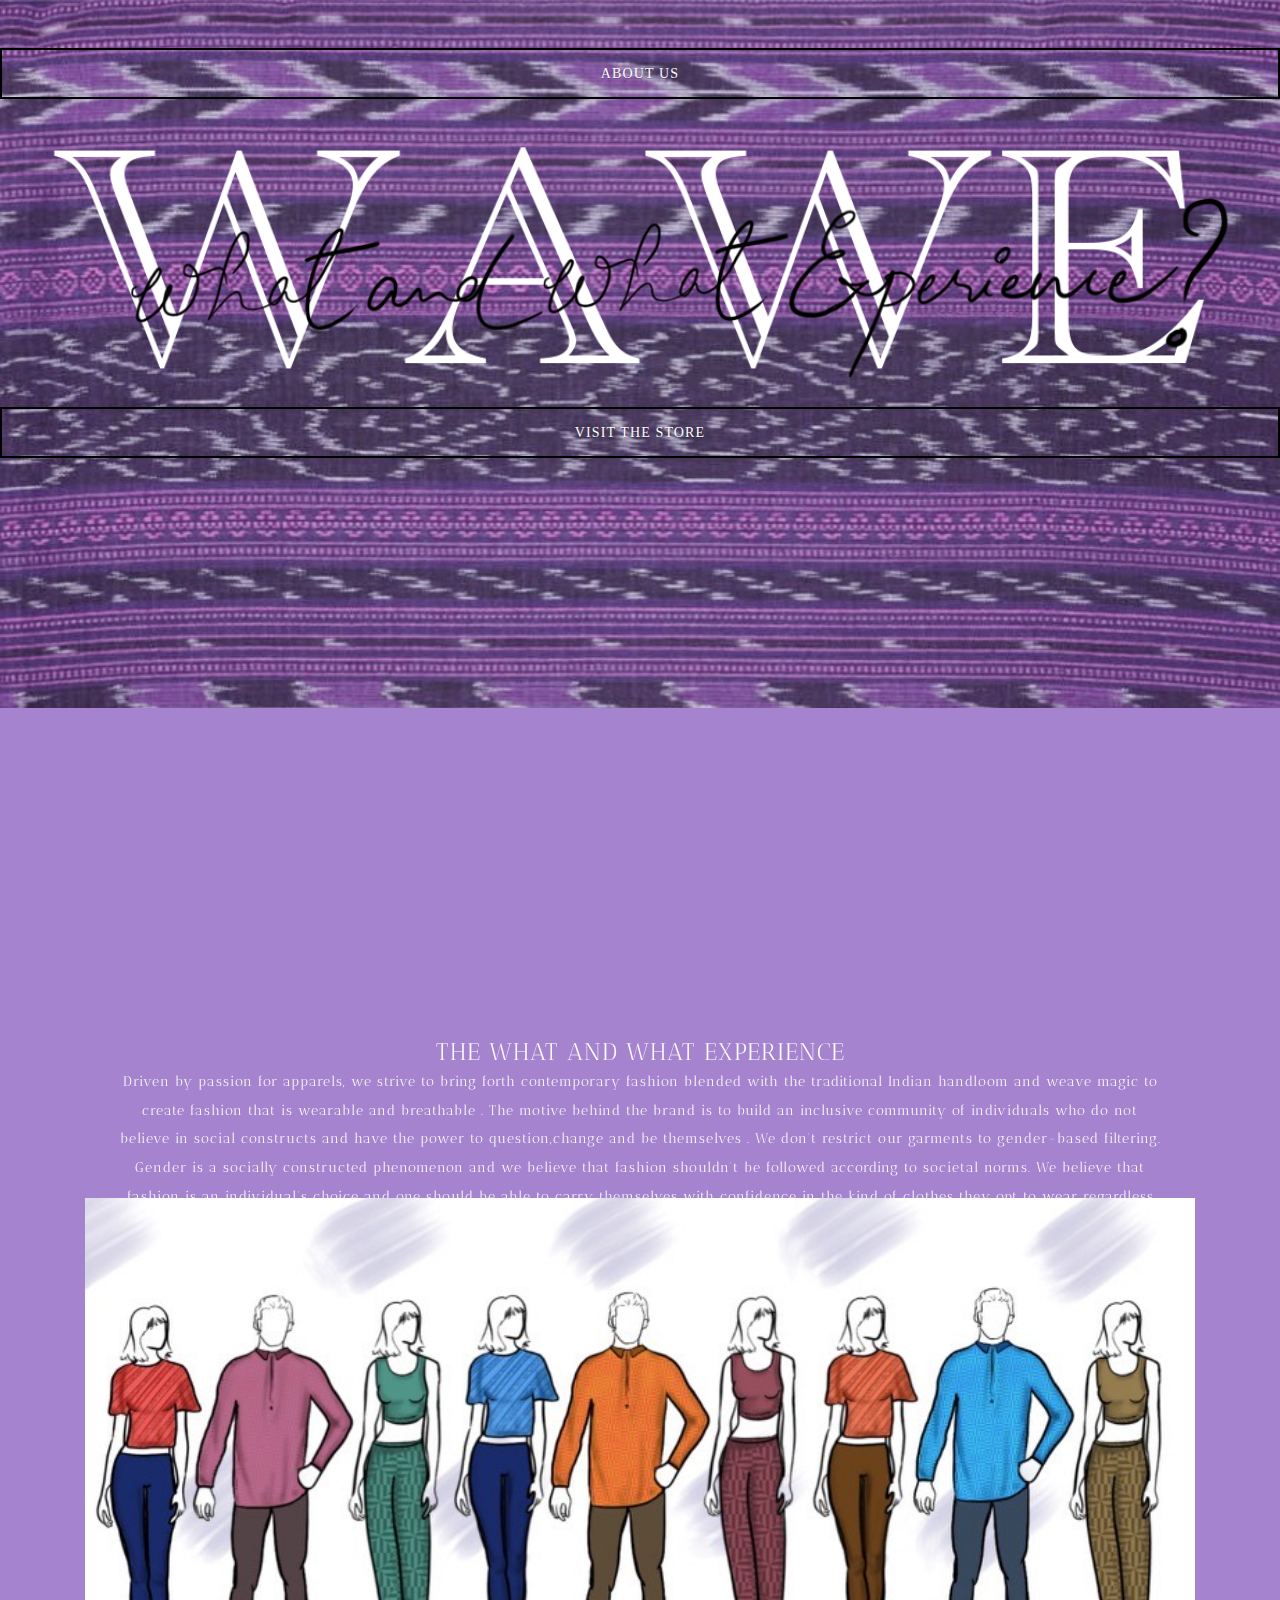
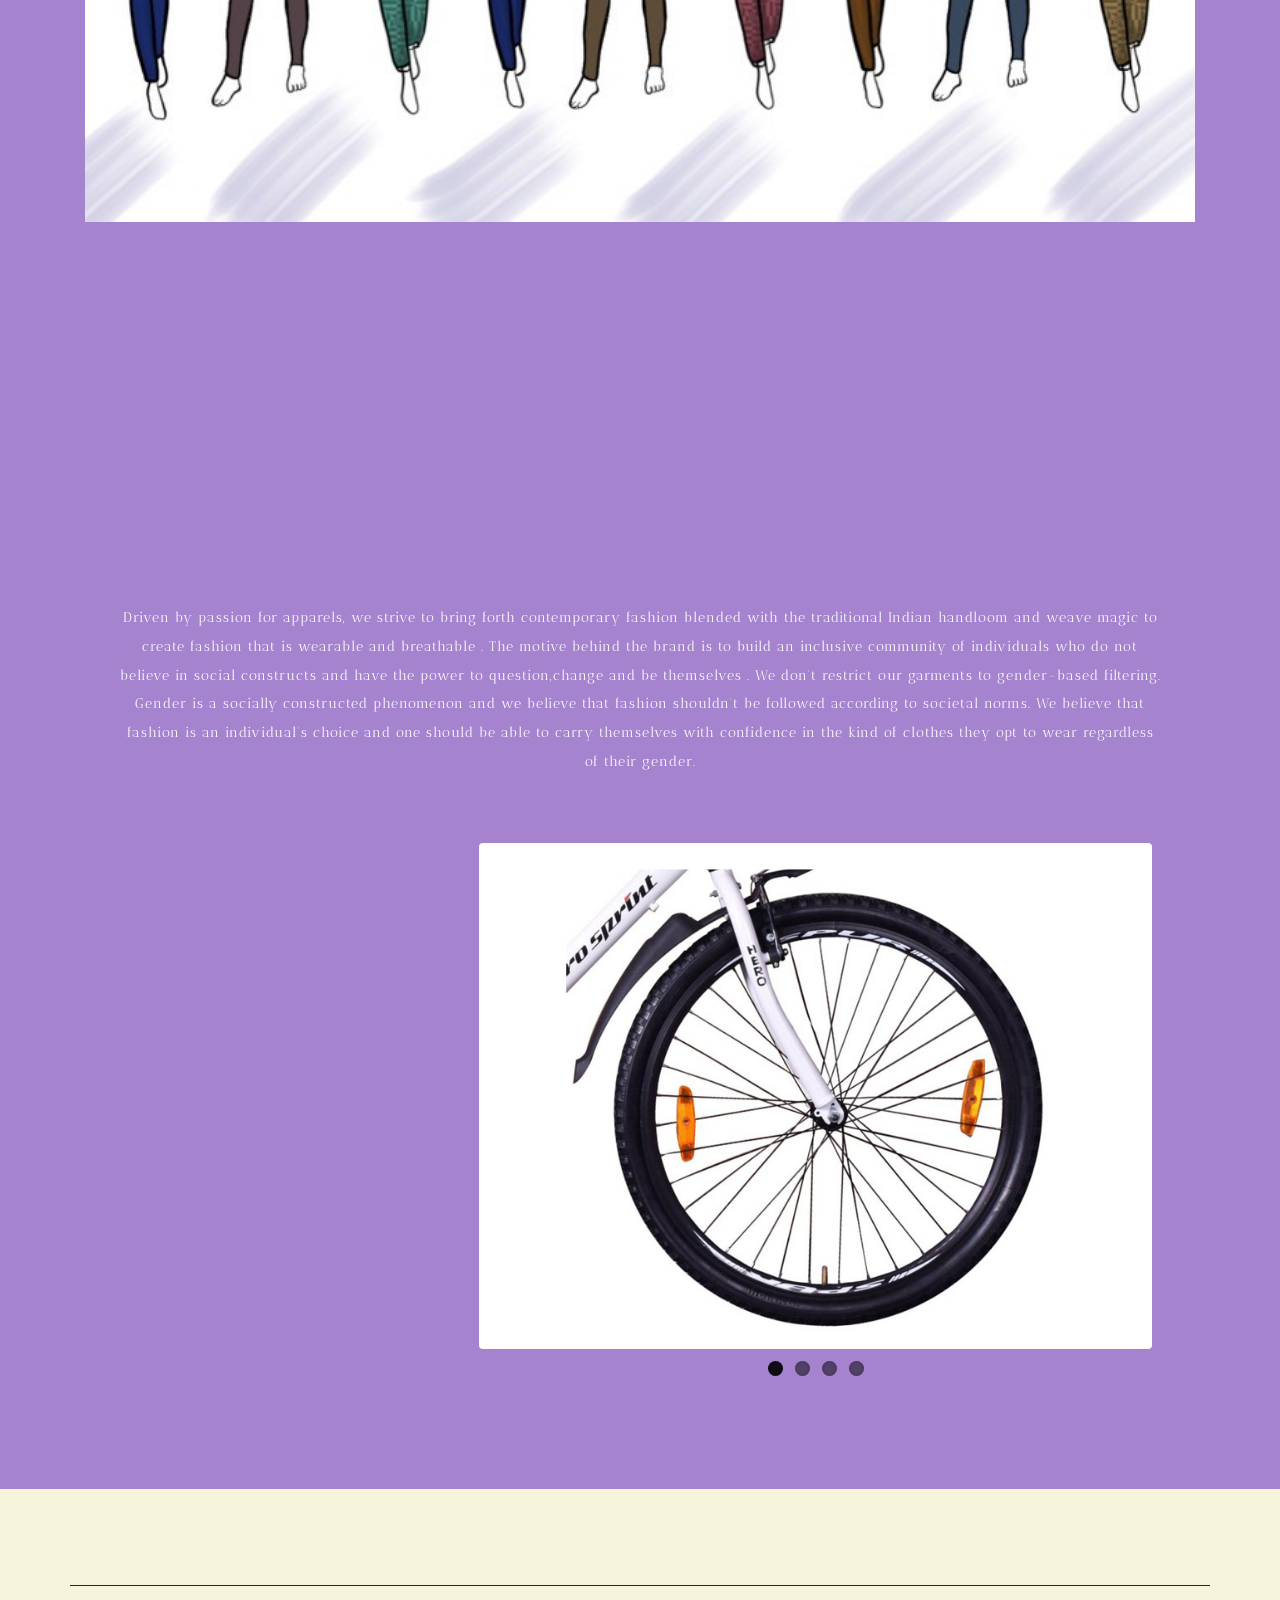
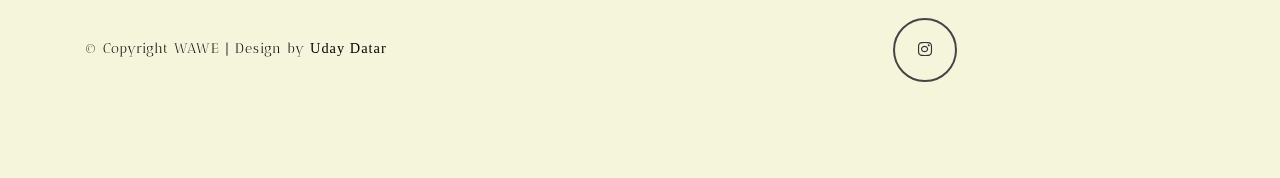
==== index.html @ c23bf057 "w" ====
<!DOCTYPE html>
<html lang="zxx">

<head>
	<title>WAWE</title>
	<meta name="viewport" content="width=device-width, initial-scale=1">
	<meta charset="utf-8">
	<link rel="shortcut icon" type="image/x-icon" href="assets/img/favicon.ico">
	<link rel="preconnect" href="https://fonts.googleapis.com">
	<link rel="preconnect" href="https://fonts.gstatic.com" crossorigin>
	<link href="https://fonts.googleapis.com/css2?family=Fenix&display=swap" rel="stylesheet">
	<link href="css/bootstrap.css" rel='stylesheet' type='text/css' />
	<link rel="stylesheet" href="css/owl.carousel.css" type="text/css" media="all">
	<link rel="stylesheet" href="css/owl.theme.css" type="text/css" media="all">
	<link rel="stylesheet" href="css/flexslider.css" type="text/css" media="screen" property="" />
	<link href="css/style.css" rel='stylesheet' type='text/css' />
	<link href="css/fontawesome-all.css" rel="stylesheet">
	<link href="//fonts.googleapis.com/css?family=Poppins:100,100i,200,200i,300,300i,400,400i,500,500i,600,600i,700,900" rel="stylesheet">	
	<link href="//fonts.googleapis.com/css?family=Varela+Round" rel="stylesheet">
	<link rel="preconnect" href="https://fonts.googleapis.com">
	<link rel="preconnect" href="https://fonts.gstatic.com" crossorigin>
	<link href="https://fonts.googleapis.com/css2?family=Averia+Serif+Libre:ital,wght@0,300;1,400&display=swap" rel="stylesheet">
	<link rel="stylesheet" href="https://cdnjs.cloudflare.com/ajax/libs/simple-line-icons/2.4.1/css/simple-line-icons.css" />
	<link href="https://fonts.googleapis.com/css2?family=Roboto+Mono:wght@200&display=swap" rel="stylesheet" />
	<link rel="preconnect" href="https://fonts.googleapis.com">
	<link rel="preconnect" href="https://fonts.gstatic.com" crossorigin>
	<link href="https://fonts.googleapis.com/css2?family=Antic+Didone&display=swap" rel="stylesheet">
	<link rel="preconnect" href="https://fonts.googleapis.com">
	<link rel="preconnect" href="https://fonts.gstatic.com" crossorigin>
	<link href="https://fonts.googleapis.com/css2?family=Amatic+SC&display=swap" rel="stylesheet">
</head>

<body>
	<!--/banner-->
	
	<div class="banner" id="home">
		<!-- header -->
		<header>
			<div class="read">
				<a href="#about" class="btn btn-sm animated-button victoria-two nav-link scroll" style="align-items: center; color: rgb(255, 255, 255);">About Us</a>
			</div>
		</header>
		<!-- //header -->
		<!-- banner-text -->
		<div id="wrapper">
			<!-- Slideshow 1 -->
			<div id="lol">
				<a href="#"> <img src="images/wawe2.png" style="display: inline-block; position: relative; width: 100%; height: auto; filter: invert(1);"></a>
				
				<div class="read">
					<a href="pricing.html" class="btn btn-sm animated-button victoria-two" style="align-items: center; color: rgb(255, 255, 255);">Visit The Store</a>
				</div>
			</div>
			<div class="rslides_container">
				<ul class="rslides" id="slider1">
					<li>
						<div class="banner-info text-left">							
							<h3></h3>
							<h4></h4>
						</div>
					</li>

				</ul>
			</div>
		</div>
	</div>
	
		
	</nav>
	</div>
	<!-- //banner -->
	<!--/banner-bottom-->
	<section class="bottom-banner" id="about">
		<div class="container-fluid">
			<!-- <div class="row">
				<div class="col-lg-6 about-info text-left">
					<div class="ab-info-text" data-aos="fade-left" style="justify-content: center;">
						<h4 class="sub-hd mb-4">WAWE- WHAT AND WHAT EXPERIENCE</h4>
						<p>What and What is an Indian origin store specialising in artisanal apparel for all, essentially promoting the idea of questioning everything. It came into being to give a boost to the traditional craft of India and present it across with a modern touch. With innovation and creativity at the core, we create unique fashion stories.</p>
					</div>
					<div class="mid-para text-center px-lg-5 px-md-4 px-2" data-aos="slide-up">
						<h4 style="text-align: center;">WAWE- WHAT AND WHAT EXPERIENCE</h4>
						<p style="color: rgb(255, 255, 255);">What and What is an Indian origin store specialising in artisanal apparel for all, essentially promoting the idea of questioning everything. It came into being to give a boost to the traditional craft of India and present it across with a modern touch. With innovation and creativity at the core, we create unique fashion stories.</p>
					</div>
					<img src="images/bucket hat.png" class="img-fluid" alt="">
				</div>
			</div> -->
			<section class="banner-bottom product">
				<div class="container">
					<h3 class="tittle text-center" data-aos="slide-up"></h3>
					<div class="row inner-sec">
						<div class="mid-para text-center px-lg-5 px-md-4 px-2" data-aos="slide-up">
							<h4 style="font-family: 'Antic Didone', serif; color: white;">THE WHAT AND WHAT EXPERIENCE</h4>
							<p style="color: rgb(255, 255, 255);">Driven by passion for apparels, we strive to bring forth contemporary fashion blended with the traditional Indian handloom and weave magic to create fashion that is wearable and breathable . The motive behind the brand is to build an inclusive community of individuals who do not believe in social constructs and have the power to question,change and be themselves . We don’t restrict our garments to gender-based filtering. Gender is a socially constructed phenomenon and we believe that fashion shouldn’t be followed according to societal norms. We believe that fashion is an individual’s choice and one should be able to carry themselves with confidence in the kind of clothes they opt to wear regardless of their gender.</p>
						</div>
					</div>
				</div>
			</section>
		</div>
	</section>
	<!-- Modal -->
	<div class="modal fade" id="exampleModalCenter" tabindex="-1" role="dialog" aria-hidden="true">
		<div class="modal-dialog modal-dialog-centered" role="document">
			<div class="modal-content">
				<div class="modal-header text-center">
					<h5 class="modal-title text-center" id="exampleModalLongTitle">Title Here</h5>
					<button type="button" class="close" data-dismiss="modal" aria-label="Close">
						<span aria-hidden="true">&times;</span>
					</button>
				</div>
				<div class="modal-body">
					<img src="images/g6.jpg" class="img-fluid" alt="">
					<h4>Sub title here</h4>
					<p>Lorem ipsum dolor sit amet consectetur adipisicing elit sedc dnmo eiusmod tempor incididunt ut labore et dolore magna
						aliqua uta enim ad minim ven iam quis nostrud exercitation ullamco.</p>
				</div>
				<div class="modal-footer">
					<button type="button" class="btn btn-secondary" data-dismiss="modal">Close</button>
					<button type="button" class="btn btn-primary">Save changes</button>
				</div>
			</div>
		</div>
	</div>
	<!--//banner-bottom-->
	<!--/banner-bottom-->
	<section class="banner-bottom product">
		<div class="container">
			<img src="images/IMG_8902.jpg">	
		</div>
	</section>
	<section class="banner-bottom product">
		<div class="container">
			<h3 class="tittle text-center" data-aos="slide-up"></h3>
			<div class="row inner-sec">
				<div class="mid-para text-center px-lg-5 px-md-4 px-2" data-aos="slide-up">
					<p style="color: rgb(255, 255, 255);">Driven by passion for apparels, we strive to bring forth contemporary fashion blended with the traditional Indian handloom and weave magic to create fashion that is wearable and breathable . The motive behind the brand is to build an inclusive community of individuals who do not believe in social constructs and have the power to question,change and be themselves . We don’t restrict our garments to gender-based filtering. Gender is a socially constructed phenomenon and we believe that fashion shouldn’t be followed according to societal norms. We believe that fashion is an individual’s choice and one should be able to carry themselves with confidence in the kind of clothes they opt to wear regardless of their gender.</p>
				</div>
			</div>
		</div>
	</section>
	<!--/features-->
	<section class="banner-bottom" id="features">
		<div class="feature-main container-fluid">
			<div class="row">
				<div class="col-lg-4 feature text-left" data-aos="fade-right">
					<h2 style="font-family: 'Amatic SC', cursive; color: white;">RENAISSANCE</h2>
					<p>To begin with, our first collection “Renaissance” is based on reviving the cottage industries of small towns in India and modernizing handloom and weaving it into the next IT thing. Through these garments, you will experience finesse and craftsmanship combined with quirk and fun. Our unique and designs makes our brand stand beyond the extra-ordinary. Each garment takes shape as a result of intensive thought process and days of hard work and passion. The sophistication with which these garments are weaved brings in finesse and elegance tailored to your needs and comfort. Our objective is to also give an impetus and encourage the local artisans and craftsmen to showcase their creative skills.</p>
				</div>
				<div class="col-lg-8 feature fea-slider text-right">
					<section class="slider">
						<div class="flexslider">
							<ul class="slides">
								<li>
									<img src="images/b1.jpg" class="img-fluid" alt="">
								</li>
								<li>
									<img src="images/b2.jpg" class="img-fluid" alt="">
								</li>
								<li>
									<img src="images/b3.jpg" class="img-fluid" alt="">
								</li>
								<li>
									<img src="images/b4.jpg" class="img-fluid" alt="">
								</li>
							</ul>
						</div>
					</section>

				</div>

			</div>
		</div>
	</section>
	
	<footer>
		<div class="container">
			
			<div class="row footer-bottom">
				<div class="col-lg-6 copyright">
					<p style="color: black;">&copy; Copyright WAWE | Design by
						<a href="https://udaydatar7.github.io/weby/" style="color: black;"> Uday Datar </a>
					</p>

				</div>
				<div class="col-lg-6 social-icon footer text-right">
					<div class="icon-social">
						<a href="https://instagram.com/wawebyhvs?utm_medium=copy_link" class="button-footr">
							<i class="fab fa-instagram"></i>
						</a>
						<!-- <a href="#" class="button-footr">
							<i class="fab fa-twitter"></i>
						</a>
						<a href="#" class="button-footr">
							<i class="fab fa-dribbble"></i>
						</a>
						<a href="#" class="button-footr">
							<i class="fab fa-pinterest-p"></i>
						</a> -->
					</div>
				</div>
				<div class="clearfix"></div>

			</div>
			
		</div>
	</footer>
	<script src="js/jquery-2.2.3.min.js"></script>
	<!-- //js -->
	<!--slider-->
	<script src="js/responsiveslides.min.js"></script>
	<script>
		$(function () {

			// Slideshow 1
			$("#slider1").responsiveSlides({
				auto: false,
				pager: false,
				nav: true,
				speed: 500,
				namespace: "centered-btns"
			});


		});
	</script>
	<!--//slider-->
	<!--search-bar-->
	<!--pop-up-box-->
	<link href="css/popuo-box.css" rel="stylesheet" type="text/css" media="all" />
	<script src="js/jquery.magnific-popup.js"></script>
	<!--//pop-up-box-->
	<script>
		$(document).ready(function () {
			$('.popup-with-zoom-anim').magnificPopup({
				type: 'inline',
				fixedContentPos: false,
				fixedBgPos: true,
				overflowY: 'auto',
				closeBtnInside: true,
				preloader: false,
				midClick: true,
				removalDelay: 300,
				mainClass: 'my-mfp-zoom-in'
			});

		});
	</script>
	<!--//search-bar-->
	<!-- flexSlider -->
	<script defer src="js/jquery.flexslider.js"></script>
	<script>
		// Can also be used with $(document).ready()
		$(window).load(function () {
			$('.flexslider').flexslider({
				animation: "slide"
			});
		});
	</script>
	<!-- //flexSlider -->
	<!-- carousel -->
	<script src="js/owl.carousel.js"></script>
	<script>
		$(document).ready(function () {
			$('.owl-carousel').owlCarousel({
				loop: true,
				margin: 10,
				responsiveClass: true,
				responsive: {
					0: {
						items: 1,
						nav: true
					},
					600: {
						items: 1,
						nav: false
					},
					900: {
						items: 1,
						nav: false
					},
					1000: {
						items: 1,
						nav: true,
						loop: false,
						margin: 20
					}
				}
			})
		})
	</script>
	<!-- //carousel -->
	<!--gallery -->
	<link rel="stylesheet" href="css/chocolat.css" type="text/css" media="screen">
	<script src="js/jquery.chocolat.js"></script>
	<script>
		$(function () {
			$('.gallery-grid1 a').Chocolat();
		});
	</script>
	<!-- //gallery -->
		<!-- /js files -->
		<link href='css/aos.css' rel='stylesheet prefetch' type="text/css" media="all" />
		<link href='css/aos-animation.css' rel='stylesheet prefetch' type="text/css" media="all" />
		<script src='js/aos.js'></script>
		<script src="js/aosindex.js"></script>
		<!-- //js files -->
	
	<!--/ start-smoth-scrolling -->
	<script src="js/move-top.js"></script>
	<script src="js/easing.js"></script>
	<script>
		jQuery(document).ready(function ($) {
			$(".scroll").click(function (event) {
				event.preventDefault();
				$('html,body').animate({
					scrollTop: $(this.hash).offset().top
				}, 900);
			});
		});
	</script>
	<!--// end-smoth-scrolling -->

	<script>
		$(document).ready(function () {
			/*
									var defaults = {
							  			containerID: 'toTop', // fading element id
										containerHoverID: 'toTopHover', // fading element hover id
										scrollSpeed: 1200,
										easingType: 'linear' 
							 		};
									*/

			$().UItoTop({
				easingType: 'easeOutQuart'
			});

		});
	</script>
	<a href="#home" class="scroll" id="toTop" style="display: block;">
		<span id="toTopHover" style="opacity: 1;"> </span>
	</a>

	<!-- //Custom-JavaScript-File-Links -->
	<script src="js/bootstrap.js"></script>


</body>

</html>
---- css/style.css ----
html,
body {
	margin: 0;
	font-size: 100%;
	font-family: 'Antic Didone', serif;
	background: #a583ce;
}

body a {
	text-decoration: none;
	transition: 0.5s all;
	-webkit-transition: 0.5s all;
	-moz-transition: 0.5s all;
	-o-transition: 0.5s all;
	-ms-transition: 0.5s all;
	font-family: 'Times New Roman', Times, serif
}

body img {
	width: 100%;
}

a:hover {
	text-decoration: none;
}

input[type="button"],
input[type="submit"],
input[type="text"],
input[type="email"],
input[type="search"] {
	transition: 0.5s all;
	-webkit-transition: 0.5s all;
	-moz-transition: 0.5s all;
	-o-transition: 0.5s all;
	-ms-transition: 0.5s all;
	font-family: 'Varela Round', sans-serif;
}

.boxed {
	border-top-left-radius: 255px 15px;
	border-top-right-radius: 15px 255px;
	border-bottom-right-radius: 225px 15px;
	border-bottom-left-radius:15px 255px;
  }
.menu-wrap {
	position: fixed;
	top: 0;
	left: 0;
	z-index: 1;
  }

  
  .menu-wrap .toggler {
	position: absolute;
	top: 0;
	left: 0;
	z-index: 2;
	cursor: pointer;
	width: 50px;
	height: 50px;
	opacity: 0;
  }
  
  .menu-wrap .hamburger {
	position: absolute;
	top: 0;
	left: 0;
	z-index: 1;
	width: 60px;
	height: 60px;
	padding: 1rem;
	background: var(--primary-color);
	display: flex;
	align-items: center;
	justify-content: center;
  }
  
  /* Hamburger Line */
  .menu-wrap .hamburger > div {
	position: relative;
	flex: none;
	width: 100%;
	height: 2px;
	background: rgb(0, 0, 0);
	display: flex;
	align-items: center;
	justify-content: center;
	transition: all 0.4s ease;
  }

  #container {
	padding: 30px;
  }
  /* #svgwrapper {
  display:inline-block;
  width:400px;
  height:200px;
  stroke: white;
  fill: none;
  position: relative;
}

.logo-path {
    display: block;
    margin: 0 auto;
    position: absolute;
    top: calc(20% + 20px);
}

.logo-path {
    stroke-dasharray: 2600;
    stroke-dashoffset: 2600;
}

.underline {
    stroke-width: 20;
    animation: letter-animation 5s linear forwards;
    animation-delay: 5.1s;
}

.i-2 { /* Mar(i)na 
    stroke-width: 12;
    animation: letter-animation 15s linear forwards;
    animation-delay: 4.8s;
}

.aa-2 { /* Marin(a) 
    stroke-width: 30;
    animation: letter-animation 10s linear forwards;
    animation-delay: 4.25s;
}

.aa-1 { /* Marin(a) 
    stroke-width: 10;
    animation: letter-animation 8s linear forwards;
    animation-delay: 4s;
}

.n-2 { /* Mari(n)a 
    stroke-width: 15;
    animation: letter-animation 10s linear forwards;
    animation-delay: 3.5s;
}

.n-1 { /* Mari(n)a 
    stroke-width: 10;
    animation: letter-animation 8s linear forwards;
    animation-delay: 3.3s;
}

.i-1 { /* Mar(i)na 
    stroke-width: 9;
    animation: letter-animation 8s linear forwards;
    animation-delay: 3s;
}

.r-2 { /* Ma(r)ina 
    stroke-width: 12;
    animation: letter-animation 8s linear forwards;
    animation-delay: 2.7s;
}

.r-1 { /* Ma(r)ina 
    stroke-width: 9;
    animation: letter-animation 8s linear forwards;
    animation-delay: 2.45s;
}

.a-2 { /* M(a)rina 
    stroke-width: 8;
    animation: letter-animation 8s linear forwards;
    animation-delay: 2.25s;
}

.a-1 { /* M(a)rina
    stroke-width: 10;
    animation: letter-animation 8s linear forwards;
    animation-delay: 2s;
}

.M-3 { /* (M)arina 
    stroke-width: 20;
    animation: letter-animation 5s linear forwards;
    animation-delay: 1.53s;
}

.M-2 { /* (M)arina 
    stroke-width: 20;
    animation: letter-animation 5s linear forwards;
    animation-delay: 1.05s;
}

.M-1 { /* (M)arina 
    stroke-width: 18;
    animation: letter-animation 5s linear forwards;
}

@keyframes letter-animation {
    0% {
        stroke-dashoffset: 2600;
    }
    100% {
        stroke-dashoffset: 0;
    }
} */
  /* Hamburger Lines - Top & Bottom */
  .menu-wrap .hamburger > div::before,
  .menu-wrap .hamburger > div::after {
	content: '';
	position: absolute;
	z-index: 1;
	top: -10px;
	width: 100%;
	height: 2px;
	background: inherit;
  }
  
  /* Moves Line Down */
  .menu-wrap .hamburger > div::after {
	top: 10px;
  }
  
  /* Toggler Animation */
  .menu-wrap .toggler:checked + .hamburger > div {
	transform: rotate(135deg);
  }
  
  /* Turns Lines Into X */
  .menu-wrap .toggler:checked + .hamburger > div:before,
  .menu-wrap .toggler:checked + .hamburger > div:after {
	top: 0;
	transform: rotate(90deg);
  }
  
  /* Rotate On Hover When Checked */
  .menu-wrap .toggler:checked:hover + .hamburger > div {
	transform: rotate(225deg);
  }
  
  /* Show Menu */
  .menu-wrap .toggler:checked ~ .menu {
	visibility: visible;
  }
  
  .menu-wrap .toggler:checked ~ .menu > div {
	transform: scale(1);
	transition-duration: var(--menu-speed);
  }
  
  .menu-wrap .toggler:checked ~ .menu > div > div {
	opacity: 1;
	transition:  opacity 0.4s ease 0.4s;
  }
  
  .menu-wrap .menu {
	position: fixed;
	top: 0;
	left: 0;
	width: 100%;
	height: 100%;
	visibility: hidden;
	overflow: hidden;
	display: flex;
	align-items: center;
	justify-content: center;
  }
  
  .menu-wrap .menu > div {
	background: var(--overlay-color);
	border-radius: 50%;
	width: 200vw;
	height: 200vw;
	display: flex;
	flex: none;
	align-items: center;
	justify-content: center;
	transform: scale(0);
	transition: all 0.4s ease;
  }
  
  .menu-wrap .menu > div > div {
	text-align: center;
	max-width: 90vw;
	max-height: 100vh;
	opacity: 0;
	transition: opacity 0.4s ease;
  }
  
  .menu-wrap .menu > div > div > ul > li {
	list-style: none;
	color: rgb(0, 0, 0);
	font-size: 1.5rem;
	padding: 1rem;
  }
  
  .menu-wrap .menu > div > div > ul > li > a {
	color: inherit;
	text-decoration: none;
	transition: color 0.4s ease;
  }
  
h1,
h2,
h3,
h4,
h5,
h6 {
	margin: 0;
	font-family: 'Antic Didone', serif;
	letter-spacing: 1px;
}

.suck.p{
	font-family: 'Averia Serif Libre', cursive;
	color: #7a52aa;
	letter-spacing: 1px;
}
p {
	margin: 0;
	font-size: 0.9em;
	color: #ffffff;
	line-height: 2em;
	letter-spacing: 1px;
}

ul {
	margin: 0;
	padding: 0;
}

/*--/header --*/

/*-- header --*/

header {
	padding: 3em 0 0 0;
}

.top-bar_sub .btn-primary {
	color: #000;
	background-color: #00bce400;
	border: 2px solid #00bce4;
	font-size: 15px;
	letter-spacing: 1px;
}

.top-bar_sub .btn-primary:hover {
	color: #fff;
	background-color: #00bce4;
	border: 2px solid #00bce4;
}

.btn-primary:focus,
.btn-primary.focus,
.btn:focus,
.btn.focus,
.btn-primary:not(:disabled):not(.disabled):active:focus,
.btn-primary:not(:disabled):not(.disabled).active:focus,
.show>.btn-primary.dropdown-toggle:focus {
	box-shadow: none;
}

span.sub {
	font-size: 10px;
	vertical-align: top;
	background: #fff;
	color: #555;
	padding: 4px 12px;
	text-shadow: 2px 2px 3px rgba(0, 0, 0, 0.14);
}

h1.logo a.navbar-brand {
	font-size: 3em;
	text-shadow: 2px 2px 3px rgba(0, 0, 0, 0.36);
	color: #fff;
	margin: 0;
	font-weight: 700;
	font-family: 'Averia Serif Libre', cursive;
	text-transform: uppercase;
}

.top-header {
	background: none !important;
	padding: 0em 1em;
}

.navbar-light .navbar-nav .nav-link,
.dropdown-item {
	color: #fff;
	font-size: 12px;
	letter-spacing: 2px;
	margin: 0em 0.5em;
	padding: 10px 25px;
	border: 2px solid transparent;
	text-shadow: 1px 1px 2px #000000;
	font-family: 'Varela Round', sans-serif;
	text-transform: uppercase;
}

.dropdown-item {
	margin: 0 !important;
	color: #777;
	text-shadow: 1px 1px 2px rgba(0, 0, 0, 0.12);
}

.dropdown-menu {
	background-color: rgb(255, 255, 255);
}

.dropdown-item.active,
.dropdown-item:active {
	color: #000;
	text-decoration: none;
	background-color: #ffffff;
}

.dropdown-item:hover,
.dropdown-item:focus {
	color: #16181b;
	text-decoration: none;
	background-color: #eef0f3;
}

.navbar-light .navbar-nav .show>.nav-link,
.navbar-light .navbar-nav .active>.nav-link,
.navbar-light .navbar-nav .nav-link.show,
.navbar-light .navbar-nav .nav-link.active,
.navbar-light .navbar-nav .nav-link:hover {
	color: #000000;
	text-shadow: 1px 1px 2px #000000;
	border: 2px solid #ffffffad;
	border-radius: 0px;
}

.dropdown-menu {
	padding: 0;
}

/*-- /search --*/

.search i {
	color: #fff;
	margin: 0.8em 1em;
}

/*-- //header --*/

/*-- /banner --*/

.banner-form {
	width: 90%;
	margin: 0 auto;
}

.rslides {
	position: relative;
	list-style: none;
	overflow: hidden;
	width: 100%;
	padding: 0;
}

.rslides li {
	-webkit-backface-visibility: hidden;
	position: absolute;
	display: none;
	width: 100%;
	left: 0;
	top: 0;
}

.rslides li:first-child {
	position: relative;
	display: block;
	float: left;
}

.rslides img {
	display: block;
	height: auto;
	width: 100%;
	border: 0;
}

.rslides {
	margin: 0 auto;
}

.rslides_container {
	position: relative;
	width: 100%;
}

.centered-btns_nav {
	z-index: 3;
	position: absolute;
	-webkit-tap-highlight-color: rgba(0, 0, 0, 0);
	top: 68%;
	left: 0;
	opacity: 0.7;
	text-indent: -9999px;
	overflow: hidden;
	text-decoration: none;
	height: 61px;
	width: 38px;
	background: transparent url(../images/arrows.png) no-repeat left 50%;
	margin-top: -45px;
}

.centered-btns_nav:active {
	opacity: 1.0;
}

.centered-btns_nav.next {
	left: auto;
	background-position: right top;
	right: 0;
}

.transparent-btns_nav {
	z-index: 3;
	position: absolute;
	-webkit-tap-highlight-color: rgba(255, 255, 255, 0);
	top: 0;
	left: 0;
	display: block;
	background: #fff;
	/* Fix for IE6-9 */
	opacity: 0;
	filter: alpha(opacity=1);
	width: 48%;
	text-indent: -9999px;
	overflow: hidden;
	height: 91%;
}

.transparent-btns_nav.next {
	left: auto;
	right: 0;
}

.large-btns_nav {
	z-index: 3;
	position: absolute;
	-webkit-tap-highlight-color: rgba(0, 0, 0, 0);
	opacity: 0.6;
	text-indent: -9999px;
	overflow: hidden;
	top: 0;
	bottom: 0;
	left: 0;
	background: url(../images/arrows.png) no-repeat left 50%;
	width: 38px;
}

.large-btns_nav:active {
	opacity: 1.0;
}

.large-btns_nav.next {
	left: auto;
	background-position: right 50%;
	right: 0;
}

.centered-btns_nav:focus,
.transparent-btns_nav:focus,
.large-btns_nav:focus {
	outline: none;
}

.centered-btns_tabs,
.transparent-btns_tabs,
.large-btns_tabs {
	text-align: center;
	position: absolute;
	left: 48%;
	bottom: 9%;
	z-index: 9;
}

.centered-btns_tabs li,
.transparent-btns_tabs li,
.large-btns_tabs li {
	display: inline;
	float: none;
	float: left;
	margin-right: 5px;
}

.centered-btns_tabs a,
.transparent-btns_tabs a,
.large-btns_tabs a {
	text-indent: -9999px;
	overflow: hidden;
	-webkit-border-radius: 50%;
	-moz-border-radius: 50%;
	border-radius: 50%;
	background: #fff;
	display: inline-block;
	_display: block;
	width: 12px;
	height: 12px;
}

.centered-btns_here a,
.transparent-btns_here a,
.large-btns_here a {
	background: rgb(255, 193, 7);
}

.banner {
	background: url(../images/www.png) no-repeat 0px 0px;
	/* background-color: #a583ce; */
	background-size: cover;
	filter: blur(1);
	-webkit-filter: blur(1);
	-webkit-background-size: cover;
	-o-background-size: cover;
	-moz-background-size: cover;
	-ms-background-size: cover;
	min-height: 800px;
	position: relative;
}

.banner-info {
	width: 80%;
	margin: 0 auto;
	padding-top: 9em;
	position: relative;
}

.banner-info h3 {
	font-size: 7em;
	color: #fff;
	font-weight: 700;
	text-shadow: 0 1px 2px rgba(0, 0, 0, 0.37);
}

.banner-info h4 {
	letter-spacing: 2px;
	line-height: 1.2em;
	text-shadow: 0 1px 2px rgba(0, 0, 0, 0.37);
	font-size: 2em;
	font-weight: 100;
	margin-bottom: 1em;
	color: #fff;
}

.banner-info h5 {
	font-size: 1em;
	letter-spacing: 1px;
}

.bnr-button {
	margin-top: 2em;
}

/* Global Button Styles */

a.animated-button:link,
a.animated-button:visited {
	position: relative;
	padding: 13px 35px;
	color: rgb(255, 255, 255);
	font-size: 14px;
	text-align: center;
	text-decoration: none;
	text-transform: uppercase;
	overflow: hidden;
	letter-spacing: .08em;
	border-radius: 0;
	z-index: 9;
	text-shadow: 0 0 1px rgba(0, 0, 0, 0.185), 0 1px 0 rgba(0, 0, 0, 0.2);
	-webkit-transition: all 1s ease;
	-moz-transition: all 1s ease;
	-o-transition: all 1s ease;
	transition: all 1s ease;
}

a.animated-button:link:after,
a.animated-button:visited:after {
	content: "";
	position: absolute;
	height: 0%;
	left: 50%;
	top: 50%;
	width: 150%;
	z-index: -1;
	-webkit-transition: all 0.75s ease 0s;
	-moz-transition: all 0.75s ease 0s;
	-o-transition: all 0.75s ease 0s;
	transition: all 0.75s ease 0s;
}

a.animated-button:link:hover,
a.animated-button:visited:hover {
	color: rgb(255, 255, 255);
	text-shadow: none;
}

a.animated-button:link:hover:after,
a.animated-button:visited:hover:after {
	height: 450%;
}

/* Victoria Buttons */

a.animated-button.victoria-two {
	border: 2px solid #000000;
	display: flex;
	justify-content: center;
	/* background-color: #a583ce; */
}

a.animated-button.victoria-two:after {
	background: #000000;
	-moz-transform: translateX(-50%) translateY(-50%) rotate(25deg);
	-ms-transform: translateX(-50%) translateY(-50%) rotate(25deg);
	-webkit-transform: translateX(-50%) translateY(-50%) rotate(25deg);
	transform: translateX(-50%) translateY(-50%) rotate(25deg);
}

/*--//banner --*/

/*--/content --*/

.product {
	/* background: url(../images/coord\ set.PNG) no-repeat 0px 0px; */
	background-color: #a583ce;
	background-size: cover;
	-webkit-background-size: cover;
	-o-background-size: cover;
	-moz-background-size: cover;
	-ms-background-size: cover;
}

.about-info {
	padding: 0;
}

.about-img {
	background: url(../images/red\ shirt.png) no-repeat 0px 0px;
	background-size: cover;
	-webkit-background-size: cover;
	-o-background-size: cover;
	-moz-background-size: cover;
	-ms-background-size: cover;
	min-height: 800px;
}

.ab-info-text {
	padding: 5em;
}

.banner-bottom {
	padding: 6em 0;
}

.read.inner a {
	color: #555;
}

.inner-sec {
	margin-top: 3em;
}

h3.tittle,
.feature h3 {
	font-size: 2.5em;
	color: #373b3e;
	text-shadow: 0 1px 2px rgba(0, 0, 0, 0.37);
	font-weight: 700;
	text-transform: uppercase;
}

h4.sub-hd {
	font-size: 1.3em;
	text-shadow: 0 1px 2px rgba(0, 0, 0, 0.37);
	letter-spacing: 3px;
	color: #ffffff;
	text-transform: uppercase;
	font-weight: 700;
}

h3.tittle.cen {
	color: #fff;
}

.banner-bottom.services {
	background: #EB2941;
}

/*--/services--*/

.card-body {
	padding: 1.25rem;
	background: none;
}

.card {
	background: none;
	border: none;
}

.card-title {
	margin-bottom: 1em;
	font-size: 1.2em;
	color: #fff;
	text-transform: uppercase;
	font-weight: 700;
	border-bottom: 1px solid #d0162d;
	padding-bottom: 1em;
}

.card i {
	font-size: 2em;
	margin-bottom: 1.5em;
	color: #fff;
}

p.card-text {
	margin-bottom: 1em;
	color: #fff;
}

.card-body:hover {
	box-shadow: 0 20px 40px 0 rgba(28, 30, 35, 0.2);
	border-color: transparent !important;
}

.feature h3 {
	margin: 1em 0;
}

.feature {
	margin-top: 5em;
}

/*--/tabs --*/

ul#pills-tab {
	margin-left: 1em;
}

.nav-pills .nav-link {
	padding: 0.7em 2em;
	letter-spacing: 1px;
	color: #fff;
	background: #464545;
}

.nav-pills .nav-link.active,
.nav-pills .show>.nav-link {
	color: #fff;
	background: #eb2941;
}

.nav-pills .nav-link {
	border-radius: 0;
}

.tech-btm h5 {
	font-size: 0.9em;
	line-height: 1.4em;
	font-weight: 600;
}

.menu-img-info h5 {
	font-size: 1.8em;
	color: #7b7d80;
	text-shadow: 0 1px 2px rgba(0, 0, 0, 0.37);
	line-height: 1.4em;
}

p.sub-meta {
	color: #1cbbb4;
	font-size: 1.2em;
	font-weight: 600;
}

.text-info-sec p {
	color: #8c9398;
}

.text-info-sec h5 {
	font-size: 1.4em;
	color: #4e4f50;
	text-shadow: 0 1px 2px rgba(18, 18, 19, 0.13);
	font-weight: 700;
	text-transform: uppercase;
}

.text-info-sec i {
	color: #EB2941;
}

/*--//tabs--*/

/*--//services--*/

.feedback-top {
	position: relative;
	padding: 4em 3em;
	background: none;
	border: 1px solid #ffffff;
}

section.testimonials {
	background: #6439F3;
}

.feedback-top:after {
	content: '';
	position: absolute;
	top: 100%;
	left: 34%;
	width: 0;
	height: 0;
	border-top: 27px solid #fff;
	border-right: 1px solid transparent;
	border-left: 20px solid transparent;
	transform: rotate(0deg);
}

.feedback-top p {
	font-size: .9em;
	margin: 0;
	line-height: 2.4em;
	letter-spacing: 2px;
	color: #fff;
}

.feedback-img {
	float: left;
	width: 28%;
}

.feedback-grids {
	margin: 3em 0 0;
	margin: 4em auto 0;
	width: 40%;
}

.feedback-img img {
	width: 100%;
}

.feedback-info {
	margin: 1em !important;
}

.feedback-img-info {
	float: left;
	width: 65%;
	margin: 1.5em 0 0 1em;
}

.feedback-img-info h5 {
	color: #ffffff;
	font-size: 1.2em;
	letter-spacing: 1px;
	font-weight: 700;
}

.feedback-img-info p {
	color: #ffffff;
	font-size: .9em;
	margin-top: .5em;
}

.feedback-img-info p span {
	color: #a28de6;
	font-size: 0.85em;
}

.icon-test i {
	font-size: 2em;
	color: #ffffff;
	margin-bottom: 0.5em;
	border-radius: 50%;
	width: 70px;
	border: 2px solid #8260f5;
	height: 70px;
	text-align: center;
	line-height: 58px;
}

/*-- //feedback --*/

/*-- /feature --*/

.feature-main {
	padding: 0 8em;
}

/*-- //feature --*/

/*--about--*/

.wrapper-inner {
	padding-top: 9em;
}

.banner-inner {
	background: url(../images/banner1.jpg) no-repeat 0px 0px;
	background-size: cover;
	-webkit-background-size: cover;
	-o-background-size: cover;
	-moz-background-size: cover;
	-ms-background-size: cover;
	min-height: 330px;
}

li.breadcrumb-item {
	font-size: 0.9em;
	letter-spacing: 1px;
}

li.breadcrumb-item a {
	color: #333;
}

.breadcrumb-item.active {
	color: #0062cc;
}

/*--//about--*/

/*--gallery--*/

.gal-sec {
	padding: 0;
}

.gallery-grid1 .p-mask,
.row .product .vm-product-media-container .p-mask {
	opacity: 0;
	visibility: hidden;
	background: #040404;
	bottom: 0%;
	position: absolute;
	padding: 1em 1.3em;
	width: 100%;
	-webkit-transform: translate3d( 0px, 100%, 0px);
	-moz-transform: translate3d( 0px, 100%, 0px);
	-ms-transform: translate3d( 0px, 100%, 0px);
	-o-transform: translate3d( 0px, 100%, 0px);
	transform: translate3d( 0px, 100%, 0px);
	-webkit-transition: all .5s ease 0s;
	-moz-transition: all .5s ease 0s;
	transition: all .5s ease 0s;
	text-align: left;
}

.gallery-grid1 .p-mask .p-desc {
	color: #a3a3a3;
	position: relative;
	display: block;
	margin-bottom: 10px;
	padding-bottom: 10px;
	font-size: 1em;
}

.gallery-grid1:hover .p-mask,
.row .product:hover .p-mask {
	opacity: 1;
	visibility: visible;
	-webkit-transform: translate3d( 0px, 0px, 0px);
	-moz-transform: translate3d( 0px, 0px, 0px);
	-ms-transform: translate3d( 0px, 0px, 0px);
	-o-transform: translate3d( 0px, 0px, 0px);
	transform: translate3d( 0px, 0px, 0px);
}

.p-mask h4 {
	color: #000000;
	font-size: 1.4em;
	text-decoration: none;
	line-height: 1.8em;
	letter-spacing: 1px;
}

.p-mask p {
	margin: 0;
	color: #737171;
	font-size: 13px;
	letter-spacing: 2px;
	line-height: 1em;
}

.gallery-grid1 {
	position: relative;
	overflow: hidden;
	cursor: pointer;
}

section.gallery {
	background: #D9C4EC;
	padding-top: 6em;
}

/*--//gallery--*/

/*-- /team--*/

.social_list1 li a {
	color: #3c3d3e;
	font-size: 0.9em;
	width: 30px;
	height: 30px;
	display: block;
	line-height: 25px;
	text-align: center;
	border-radius: 50%;
	-webkit-border-radius: 50%;
	-o-border-radius: 50%;
	-moz-border-radius: 50%;
	-ms-border-radius: 50%;
}

.social_list1 li {
	list-style: none;
	display: inline-block;
}

.facebook1 {
	border: 2px solid #3b5998;
}

.facebook1:hover {
	color: #3b5998;
	border: 2px solid #d6d6d6;
}

.twitter2 {
	border: 2px solid #1da1f2;
}

.twitter2:hover {
	color: #1da1f2;
	border: 2px solid #d6d6d6;
}

.dribble3 {
	border: 2px solid #ea4c89;
}

.dribble3:hover {
	color: #ea4c89;
	border: 2px solid #d6d6d6;
}

.team-info h4 {
	font-size: 1.8em;
	color: #212529;
	text-shadow: 0 1px 2px rgba(0, 0, 0, 0.37);
	line-height: 1.4em;
}

.team-info h5 {
	font-size: 1.1em;
	color: #676b6f;
	margin-top: 0.3em;
}

.team-info h6 {
	font-size: 1em;
	margin: 1em 0;
	color: #0062cc;
}

.team-sec {
	padding: 0 5em;
}

/*-- //team--*/

/*-- Contact --*/

.map iframe {
	border: none;
	width: 100%;
	height: 450px;
}

.main_grid_contact h4 {
	font-size: 1.4em;
	color: #4e4f50;
	text-shadow: 0 1px 2px rgba(18, 18, 19, 0.13);
	font-weight: 700;
	text-transform: uppercase;
}

.map {
	position: relative;
	margin-bottom: 13em;
}

.contact-info h3 {
	color: #eee;
}

.contact-info p {
	margin: 0;
	font-size: 15px;
	color: #999;
	letter-spacing: 1px;
}

.main_grid_contact {
	width: 70%;
	position: absolute;
	bottom: -57%;
	left: 15%;
	-webkit-box-shadow: -5px 6px 25px -12px rgba(0, 0, 0, 0.75);
	-moz-box-shadow: -5px 6px 25px -12px rgba(0, 0, 0, 0.75);
	box-shadow: -5px 6px 25px -12px rgba(0, 0, 0, 0.75);
}

.form {
	flex-basis: 70%;
	-webkit-flex-basis: 70%;
	padding: 3em 5em;
	background: #fff;
}

.contact-info {
	flex-basis: 30%;
	-webkit-flex-basis: 30%;
	padding: 3em 2em;
	background: #333;
}

.main_grid_contact label {
	color: #454646;
	letter-spacing: 1px;
	font-size: 1em;
	font-weight: 600;
	font-family: 'Poppins', sans-serif;
}

.main_grid_contact input[type="text"],
.main_grid_contact input[type="email"],
.main_grid_contact textarea {
	outline: none;
	padding: 15px 15px;
	font-size: 14px;
	color: #777;
	background: #f7f7f7;
	width: 100%;
	letter-spacing: 1px;
	border: 1px solid #ebeeef;
	border-radius: 0px;
}

.input-group input.margin2 {
	margin-right: 2%;
}


.input-group1 input[type="submit"] {
	outline: none;
	padding: 20px 0;
	font-size: 14px;
	color: #fff;
	background: #242525;
	border: none;
	letter-spacing: 2px;
	text-transform: uppercase;
	-webkit-transition: 0.5s all;
	-moz-transition: 0.5s all;
	-o-transition: 0.5s all;
	-ms-transition: 0.5s all;
	transition: 0.5s all;
	font-weight: 600;
	cursor: pointer;
	border-radius: 0px;
	font-family: 'Poppins', sans-serif;
}

.input-group1 input[type="submit"]:hover {
	background: #eb2941;
	transition: all 0.5s ease-in;
	box-shadow: 21.213px 21.213px 60px 0px rgba(34, 59, 140, 0.06);
}

.main_grid_contact textarea {
	min-height: 80px;
	margin: 1em 0em;
	resize: none;
}

.address {
	margin-top: 22em;
}

.address-info {
	background: #f7f7f7;
	border: 1px solid #ebeeef;
	padding: 3em 1em;
}

.address-right h6 {
	font-size: 1em;
	color: #414346;
	text-shadow: 0 1px 2px rgba(0, 0, 0, 0.07);
}

.address-grid i {
	font-size: 1.5em;
	color: #eb2941;
}

.address-right p,
.address-right p a {
	color: #7c848c;
}

/*-- //Contact --*/

/*--footer--*/

h2.logo a {
	font-size: 2.2em;
	text-shadow: 2px 2px 3px rgba(0, 0, 0, 0.36);
	color: #5a5c61;
	margin: 0;
	font-weight: 700;
	font-family: 'Poppins', sans-serif;
}

h2.logo i {
	color: #ffc107;
}

footer {
	padding: 5em 0;
	background-color: beige;
}

.social-icon.footer {
	float: right;
}

.copyright a i:hover {
	color: #ffa200;
	transition: all 0.7s ease-in-out;
	-webkit-transition: all 0.7s ease-in-out;
	-moz-transition: all 0.7s ease-in-out;
	-o-transition: all 0.7s ease-in-out;
	-ms-transition: all 0.7s ease-in-out;
}

.footer-bottom {
	margin-top: 2em;
	padding-top: 3em;
	border-top: 1px solid #292929;
}

.footer-top-agile ul.top-links li a i.fa {
	color: #fff !important;
	background: transparent !important;
}

.footer-top-agile ul.top-links li a:hover i.fa {
	background: #ffa200 !important;
}

/*--social-icons--*/

.icon-social {
	-webkit-transform: translateY(-50%);
	-ms-transform: translateY(-50%);
	transform: translateY(-50%);
	width: 100%;
	text-align: center;
	margin-top: 1em;
}

/** Button Code **/

.button-footr {
	width: 64px;
	height: 64px;
	line-height: 60px;
	display: block;
	position: relative;
	-moz-border-radius: 50%;
	-webkit-border-radius: 50%;
	border-radius: 50%;
	border: 2px solid #444;
	text-align: center;
	display: inline-block;
	vertical-align: middle;
	position: relative;
	z-index: 10;
	color: #333;
}

.button-footr:hover {
	color: #fff;
}

.button-footr:after {
	position: absolute !important;
	content: "";
	width: 48px;
	height: 48px;
	display: block;
	position: relative;
	-moz-border-radius: 50%;
	-webkit-border-radius: 50%;
	border-radius: 50%;
	right: 6px;
	top: 6px;
	background-color: #32343a;
	visibility: hidden;
	filter: progid:DXImageTransform.Microsoft.Alpha(Opacity=0);
	opacity: 0;
	-moz-transition: all 0.4s ease;
	-o-transition: all 0.4s ease;
	-webkit-transition: all 0.4s ease;
	transition: all 0.4s ease;
	opacity: 1\9;
	visibility: visible\9;
	display: none\9;
	-moz-transform: scale(0.5, 0.5);
	-ms-transform: scale(0.5, 0.5);
	-webkit-transform: scale(0.5, 0.5);
	transform: scale(0.5, 0.5);
	z-index: -1;
	-moz-transition: all 0.2s ease;
	-o-transition: all 0.2s ease;
	-webkit-transition: all 0.2s ease;
	transition: all 0.2s ease;
}

.button-footr:hover:after {
	visibility: visible;
	filter: progid:DXImageTransform.Microsoft.Alpha(enabled=false);
	opacity: 1;
	display: block\9;
	-moz-transform: scale(1, 1);
	-ms-transform: scale(1, 1);
	-webkit-transform: scale(1, 1);
	transform: scale(1, 1);
}

/*--//social-icons--*/

.copyright a {
	color: #fff;
}

/*--//footer--*/

/*-- /model --*/

.modal-body h4 {
	margin: 1em 0 0.5em;
	font-size: 1.2em;
}

h5#exampleModalLongTitle {
	font-size: 1.6em;
}

/*-- //model --*/

/*--/copyright--*/

#toTop {
	display: none;
	text-decoration: none;
	position: fixed;
	bottom: 10px;
	right: 10px;
	overflow: hidden;
	width: 48px;
	height: 48px;
	border: none;
	text-indent: 100%;
	background: url(../images/top_up.png) no-repeat 0px 0px;
}

/*--// copyright-- */

/*--responsive--*/

@media(max-width:1440px) {
	.banner-bottom {
		padding: 5em 0;
	}
	.banner-info h3 {
		font-size: 6em;
	}
	.banner {
		min-height: 756px;
	}
	.banner-info h4 {
		letter-spacing: 2px;
		font-size: 1.4em;
		margin-bottom: 1em;
	}
	section.gallery {
		padding-top: 5em;
	}
}

@media(max-width:1280px) {
	.banner {
		min-height: 708px;
	}
	footer {
		padding: 4em 0;
	}
	section.gallery {
		padding-top: 4em;
	}
}

@media(max-width:1080px) {
	.address-info {
		padding: 3em 0.5em;
	}
	.address-right p,
	.address-right p a {
		font-size: 0.8em;
	}
	.banner-info h3 {
		font-size: 5.5em;
	}
	.banner {
		min-height: 670px;
	}
	.banner-bottom {
		padding: 4em 0;
	}
	.feature h3 {
		font-size: 2em;
	}
	.ab-info-text {
		padding: 3em;
	}
}

@media(max-width:1050px) {
	.banner-info h3 {
		font-size: 5em;
	}
}

@media(max-width:1024px) {
	.banner-info {
		padding-top: 7em;
		position: relative;
	}
	.banner {
		min-height: 638px;
	}
}

@media(max-width:991px) {
	.navbar-light .navbar-nav .nav-link {
		padding: 0.4em 1.4em;
		font-size: 0.9em;
		text-align: center;
	}
	li.nav-item {
		margin: 6px 0px 0 0;
	}
	.dropdown-item {
		text-align: center;
	}
	.active>.nav-link,
	.navbar-light .navbar-nav .nav-link.show,
	.navbar-light .navbar-nav .nav-link.active,
	.navbar-light .navbar-nav .nav-link:hover {
		color: #555;
		text-shadow: 1px 1px 2px #000000;
		border: 2px solid #ffffff;
		border-radius: 3px;
	}
	.navbar-light .navbar-nav .nav-link {
		padding: 0.7em 1.4em;
		font-size: 0.9em;
		text-align: center;
		color: #555;
	}
	#navbarSupportedContent {
		background: #fff;
		padding: 0.5em 0;
	}
	.cd-header-buttons {
		top: 20px;
		right: 60px;
	}
	.service-in:nth-child(2) {
		margin-top: 1.5em;
	}
	.card.feature {
		border: 0;
		width: 50%;
	}
	.copyright {
		text-align: center;
		margin-bottom: 2em;
	}
	.footer-bottom {
		margin-top: 1em;
		padding-top: 2em;
	}
	footer {
		padding: 3em 0;
	}
	.subscribe-grid {
		padding: 1em 0em;
		margin: 0 auto;
		width: 90%;
	}
	.navbar-light .navbar-toggler {
		color: #fff;
		border-color: #fff;
	}
	.about-info {
		margin-top: 2em;
	}
	.banner-info {
		width: 80%;
		padding-top: 5em;
	}
	.banner {
		min-height: 597px;
	}
	.service-in:nth-child(2) {
		margin: 2em 0em;
	}
	.navbar-light .navbar-toggler-icon {
		background-image: none;
	}
	span.navbar-toggler-icon i {
		line-height: 1.2em;
		font-size: 1.4em;
	}
	.navbar-toggler {
		padding: 0.3rem 0.6rem;
		font-size: 1.25rem;
		border: 1px solid transparent;
		border-radius: 0;
	}
	#navbarSupportedContent {
		background: #fff;
		padding: 0.5em 0;
		position: absolute;
		width: 97%;
		z-index: 99;
		top: 100%;
	}
	h1.logo a.navbar-brand {
		font-size: 2.5em;
	}
	.feature {
		margin-top: 0em;
	}
	.form {
		padding: 3em 2em;
	}
	.feature.fea-slider {
		margin-top: 3em;
	}
	.text-info-sec {
		margin-top: 2em !important;
	}
}

@media(max-width:900px) {
	.banner-info h3 {
		font-size: 4.5em;
	}
	.banner {
		min-height: 564px;
	}
	h1.logo a.navbar-brand {
		font-size: 2em;
	}
	span.navbar-toggler-icon i {
		line-height: 1.1em;
		font-size: 1.4em;
	}
}

@media(max-width:800px) {
	#navbarSupportedContent {
		width: 96%;
	}
	.feature-main {
		padding: 0 3em;
	}
	.inner-sec {
		margin-top: 2em;
	}
	.about-img {
		min-height: 536px;
	}
}

@media(max-width:768px) {
	#navbarSupportedContent {
		width: 95.5%;
	}
	.banner {
		min-height: 537px;
	}
}

@media(max-width:767px) {
	.address-right.text-left {
		text-align: center !important;
		margin-top: 1em;
	}
	a.animated-button:link,
	a.animated-button:visited {
		position: relative;
		padding: 10px 30px;
	}
}

@media(max-width:667px) {
	.banner-info h3 {
		font-size: 4em;
	}
	.banner-info {
		width: 80%;
		padding-top: 4em;
	}
	.banner {
		min-height: 506px;
	}
	h3.tittle,
	.feature h3 {
		font-size: 2.3em;
	}
	h2.logo a {
		font-size: 2em;
	}
	.about-info {
		margin-top: 0em;
	}
	.ab-info-text {
		padding: 3em 1em;
	}
}

@media(max-width:600px) {
	.banner-info h3 {
		font-size: 3em;
	}
	h1.logo a.navbar-brand {
		font-size: 1.5em;
	}
	.banner {
		min-height: 464px;
	}
	.feature-main {
		padding: 0 1em;
	}
	.tabs {
		width: 95%;
	}
	.t-in {
		margin: 0;
	}
	.main_grid_contact {
		width: 100%;
		position: static;
		bottom: 0;
		left: 0;
	}
	.map {
		margin-bottom: 0em;
	}
	.address {
		margin-top: 2em;
	}
	.map iframe {
		height: 282px;
	}
	h2.logo a {
		font-size: 1.8em;
	}
	section.gallery {
		padding-top: 3em;
	}
}

@media(max-width:568px) {
	#navbarSupportedContent {
		width: 97%;
	}
	.top-header {
		padding: 0em 0.5em;
	}
	h3.tittle,
	.feature h3 {
		font-size: 2em;
	}
	.banner-bottom {
		padding: 3em 0;
	}
	footer {
		padding: 2em 0;
	}
	p {
		margin: 0;
		font-size: 0.875em;
	}
	.feedback-top {
		padding: 2em 2em;
	}
	.feedback-grids {
		width: 95%;
	}
}

@media(max-width:480px) {
	.about-img {
		min-height: 375px;
	}
	h3.tittle,
	.feature h3 {
		font-size: 1.6em;
	}
	.tabs {
		width: 100%;
	}
}

@media(max-width:440px) {
	h1.logo a.navbar-brand {
		font-size: 1.2em;
	}
	.banner-info h3 {
		font-size: 2em;
	}
	.banner-info {
		width: 80%;
		padding-top: 2em;
	}
	a.animated-button:link,
	a.animated-button:visited {
		position: relative;
		padding: 10px 20px;
		font-size: 13px;
	}
	.banner-info h4 {
		letter-spacing: 1px;
		font-size: 1em;
		margin-bottom: 1em;
	}
	.banner {
		min-height: 350px;
	}
	header {
		padding: 2em 0 0 0;
	}
	#navbarSupportedContent {
		width: 96%;
	}
	.navbar-light .navbar-nav .nav-link,
	.dropdown-item {
		font-size: 12px;
		letter-spacing: 1px;
	}
	ul#pills-tab {
		margin-left: 1em;
		margin-top: 0 !important;
	}
	.text-info-sec h5 {
		font-size: 1.2em;
	}
	h2.logo a {
		font-size: 1.6em;
	}
	h4.sub-hd {
		font-size: 1.2em;
		letter-spacing: 2px;
	}
	.feedback-top {
		padding: 2em 1em;
	}
	.feedback-top p {
		font-size: .875em;
		line-height: 2em;
		letter-spacing: 1px;
	}
}

@media(max-width:384px) {
	.banner-bottom {
		padding: 2.2em 0;
	}
	header {
		padding: 1.2em 0 0 0;
	}
	.feedback-img-info {
		float: left;
		width: 60%;
		margin: 0.9em 0 0 1em;
	}
	.feedback-img-info h5 {
		font-size: 1.1em;
	}
	.feedback-img-info p {
		font-size: .8em;
	}
	h2.logo a {
		font-size: 1.4em;
	}
	.feedback-info {
		margin: 0em 0 !important;
	}
}

@media(max-width:375px) {
	h1.logo a.navbar-brand {
		font-size: 1em;
	}
	.banner {
		min-height: 323px;
	}
	.banner-info h3 {
		font-size: 1.8em;
	}
	a.animated-button:link,
	a.animated-button:visited {
		position: relative;
		padding: 8px 20px;
		font-size: 12px;
	}
	section.gallery {
		padding-top: 2em;
	}
	.inner-sec {
		margin-top: 1.6em;
	}
	.text-info-sec h5 {
		font-size: 1.1em;
	}
}

@media(max-width:320px) {
	h3.tittle,
	.feature h3 {
		font-size: 1.4em;
	}
	.banner-bottom {
		padding: 1.8em 0;
	}
	.inner-sec {
		margin-top: 1.5em;
	}
	.p-mask h4 {
		font-size: 1.2em;
	}
}

/*--//responsive--*/
---- css/popuo-box.css ----
/* Styles for dialog window */

#small-dialog,
#small-dialog1 {
  padding: 20px;
  text-align: left;
  max-width: 650px;
  margin: 40px auto;
  position: relative;
  text-align: center;
}

#small-dialog-it,
#small-dialog-in,
#small-dialog-fr,
#small-dialog-sh,
#small-dialog-sf,
#small-dialog-su,
#small-dialog-me,
#small-dialog-ch,
#small-dialog-pi,
#small-dialog-am {
  background: white;
  padding: 20px;
  text-align: left;
  max-width: 450px;
  margin: 40px auto;
  position: relative;
  text-align: center;
}

a.play-icon.popup-with-zoom-anim img:hover {
  opacity: 0.5;
  transition: 0.5s all;
  -webkit-transition: 0.5s all;
  -o-transition: 0.5s all;
  -moz-transition: 0.5s all;
  -ms-transition: 0.5s all;
}

.portfolio-items {
  text-align: center;
  margin: 0 auto;
}

.portfolio-items img {
  width: 100%;
}

.portfolio-items h4 {
  margin: 1em 0;
  font-size: 25px;
  color: #a63d56;
}

.portfolio-items p {
  text-align: justify;
}

/**

/**
 * Fade-zoom animation for first dialog
 */

/* start state */

.my-mfp-zoom-in #small-dialog {
  opacity: 0;
  -webkit-transition: all 0.2s ease-in-out;
  -moz-transition: all 0.2s ease-in-out;
  -o-transition: all 0.2s ease-in-out;
  transition: all 0.2s ease-in-out;
  -webkit-transform: scale(0.8);
  -moz-transform: scale(0.8);
  -ms-transform: scale(0.8);
  -o-transform: scale(0.8);
  transform: scale(0.8);
}

/* animate in */

.my-mfp-zoom-in.mfp-ready #small-dialog {
  opacity: 1;
  -webkit-transform: scale(1);
  -moz-transform: scale(1);
  -ms-transform: scale(1);
  -o-transform: scale(1);
  transform: scale(1);
}

/* animate out */

.my-mfp-zoom-in.mfp-removing #small-dialog {
  -webkit-transform: scale(0.8);
  -moz-transform: scale(0.8);
  -ms-transform: scale(0.8);
  -o-transform: scale(0.8);
  transform: scale(0.8);
  opacity: 0;
}

/* Dark overlay, start state */

.my-mfp-zoom-in.mfp-bg {
  -webkit-transition: opacity 0.3s ease-out;
  -moz-transition: opacity 0.3s ease-out;
  -o-transition: opacity 0.3s ease-out;
  transition: opacity 0.3s ease-out;
}

/* animate out */

.my-mfp-zoom-in.mfp-removing.mfp-bg {
  opacity: 0;
}

/**
/* Magnific Popup CSS */

.mfp-bg {
  top: 0;
  left: 0;
  width: 100%;
  height: 100%;
  z-index: 1042;
  overflow: hidden;
  position: fixed;
  background: #fff;
}

.mfp-wrap {
  top: 0;
  left: 0;
  width: 100%;
  height: 100%;
  z-index: 1043;
  position: fixed;
  outline: none !important;
  -webkit-backface-visibility: hidden;
}

.mfp-container {
  text-align: center;
  position: absolute;
  width: 100%;
  height: 100%;
  left: 0;
  top: 0;
  padding: 0 8px;
  -webkit-box-sizing: border-box;
  -moz-box-sizing: border-box;
  box-sizing: border-box;
  background: #151413f5 !important;
}

.mfp-container:before {
  content: '';
  display: inline-block;
  height: 100%;
  vertical-align: middle;
}

.mfp-align-top .mfp-container:before {
  display: none;
}

.mfp-content {
  position: relative;
  display: inline-block;
  vertical-align: middle;
  margin: 0 auto;
  text-align: left;
  z-index: 1045;
}

.mfp-inline-holder .mfp-content,
.mfp-ajax-holder .mfp-content {
  width: 100%;
  cursor: auto;
}

.mfp-ajax-cur {
  cursor: progress;
}

.mfp-zoom-out-cur,
.mfp-zoom-out-cur .mfp-image-holder .mfp-close {
  cursor: -moz-zoom-out;
  cursor: -webkit-zoom-out;
  cursor: zoom-out;
}

.mfp-zoom {
  cursor: pointer;
  cursor: -webkit-zoom-in;
  cursor: -moz-zoom-in;
  cursor: zoom-in;
}

.mfp-auto-cursor .mfp-content {
  cursor: auto;
}

.mfp-close,
.mfp-arrow,
.mfp-preloader,
.mfp-counter {
  -webkit-user-select: none;
  -moz-user-select: none;
  user-select: none;
}

.mfp-loading.mfp-figure {
  display: none;
}

.mfp-hide {
  display: none !important;
}

.mfp-content iframe {
  width: 100%;
  min-height: 500px;
}

.mfp-preloader {
  color: #cccccc;
  position: absolute;
  top: 50%;
  width: auto;
  text-align: center;
  margin-top: -0.8em;
  left: 8px;
  right: 8px;
  z-index: 1044;
}

.mfp-preloader a {
  color: #cccccc;
}

.mfp-preloader a:hover {
  color: white;
}

.mfp-s-ready .mfp-preloader {
  display: none;
}

.mfp-s-error .mfp-content {
  display: none;
}

button.mfp-close,
button.mfp-arrow {
  overflow: visible;
  cursor: pointer;
  border: 0;
  background: #000;
  -webkit-appearance: none;
  display: block;
  padding: 0;
  z-index: 1046;
}

button::-moz-focus-inner {
  padding: 0;
  border: 0;
}

.mfp-close {
  width: 44px;
  height: 44px;
  line-height: 44px;
  position: absolute;
  right: 0px;
  top: -43px;
  text-decoration: none;
  text-align: center;
  padding: 0 0 18px 10px;
  color: #000;
  font-style: normal;
  font-size: 28px;
  outline: none;
}

.mfp-close:hover,
.mfp-close:focus {
  opacity: 1;
}

.mfp-close-btn-in .mfp-close {
  color: #fff;
}

.mfp-image-holder .mfp-close,
.mfp-iframe-holder .mfp-close {
  color: white;
  right: -6px;
  text-align: right;
  padding-right: 6px;
  width: 100%;
}

/*----*/

.search-inn input[type="search"] {
  outline: none;
  padding: 0.93em 1em;
  background: rgba(88, 89, 93, 0.18);
  width: 89%;
  border: none;
  font-size: 1.1em;
  color: #fff;
  font-weight: 400;
  letter-spacing:4px;
  font-family: 'Poppins', sans-serif;
  float:left;
  border-bottom: 2px solid #fff;
  border-radius: 0;
}

.search-inn button.btn2 {
  color: #fff;
  border: none;
  width: 65px;
  height: 60px;
  text-align: center;
  cursor: pointer;
  background: #222429;
  box-shadow: 4px 4px #0062cc;
  -webkit-box-shadow: 4px 4px #0062cc;
  -o-box-shadow: 4px 4px #0062cc;
  -moz-box-shadow: 4px 4px #0062cc;
  -ms-box-shadow: 4px 4px #0062cc;
  -webkit-transition: 0.5s all;
  -moz-transition: 0.5s all;
  -o-transition: 0.5s all;
  -ms-transition: 0.5s all;
  transition: 0.5s all;
}

.search-top p {
    color: #fff;
    font-size: 1.3em;
    line-height: 1.5em;
    text-align: center;
    padding: 1em 0;
    font-weight: 800;
    text-transform: uppercase;
    letter-spacing: 10px;
}

@media(max-width:640px) {
  .search-top p {
    width: 45%;
  }
}

@media all and (max-width:480px) {
  .search-inn input[type="search"] {
    width: 88%;
    font-size: 1.4em;
  }
  .search-top p {
    width: 60%;
  }
}

@media all and (max-width:320px) {
  .search-inn input[type="search"] {
    width: 80%;
    font-size: 1.2em;
  }
  #small-dialog {
    padding: 15px;
  }
  .search-top p {
    width: 70%;
    font-size: 1em;
  }
}
---- css/chocolat.css ----
body{
	margin:0;
	padding:0;
}
#Choco_overlay{
    background: #0a0a0a !important;
	position: fixed;
	top: 0;
	left: 0;
	z-index: 1000;
	width: 100%;
	height: 100%;
	display:none;
	padding:0;
	margin:0;
}
#Choco_content{
	display:none;
	width:800px;
	height:600px;
	z-index:1001;
	position:fixed;
	left:50%;
	top:50%;
	margin-left:-400px;
	margin-top:-300px;
	border-top:1px solid transparent;/*Yes, adjust image perfectly at the center of a box, don't know why.*/
}
#Choco_left_arrow{
	float:left;
	background-image:url(../images/prev.png)!important;
	background-position:12%;
	left:-20%;
}
#Choco_right_arrow{
	float:right;
	background-image:url(../images/next.png)!important;
	background-position:88%;
	left:20%;
}
.Choco_arrows{
	background-repeat:no-repeat;
	display:none;
	position:relative;
	cursor:pointer;
	width:49%;
	top:-100%;
	height:100%;
	margin-top:-30px;
}
#Choco_container_photo{
	text-align:center;
	width:800px;
	height:600px;
	/*background:url(../images/ajax-loader.gif) center center no-repeat;*/
}
#Choco_container_description{
	padding:0;
	height:26px;
	width:100%;
	color:#FFFFFF;
	font-family:Tahoma;
	clear:both;
	position:relative;
	font-size:12px;
	margin-top:-5px;
	overflow:hidden;
	visibility:hidden;
}
#Choco_container_title{
	float:left;
	padding:5px;
}
#Choco_container_via{
	padding:5px;
	float:right;
}
#Choco_container_via a{
	color:gray;
}
#Choco_container_via a:hover{
	color:white;
	background:gray;
}
#Choco_close{
	width:32px;
	height:32px;
	background-image:url(../images/close.png)!important;
	background-repeat:no-repeat;
	z-index:1002;
	cursor:pointer;
	margin: 0px 0px 15px 0px;
	display:none;
}
#Choco_loading{
	width:9px;
	height:11px;
	background-image:url(../images/loading.gif);
	background-repeat:no-repeat;
	z-index:1002;
	cursor:pointer;
	float:right;
	margin-top:-20px;
	display:none;
}
#Choco_bigImage{
	display:none;
	position:relative;
	width:100%;
	height:100%;
	margin-top:-5px;
}
@media(max-width:800px){
	#Choco_right_arrow {
		left: 15%;
	}
	#Choco_left_arrow {
		left: -15%;
	}
}
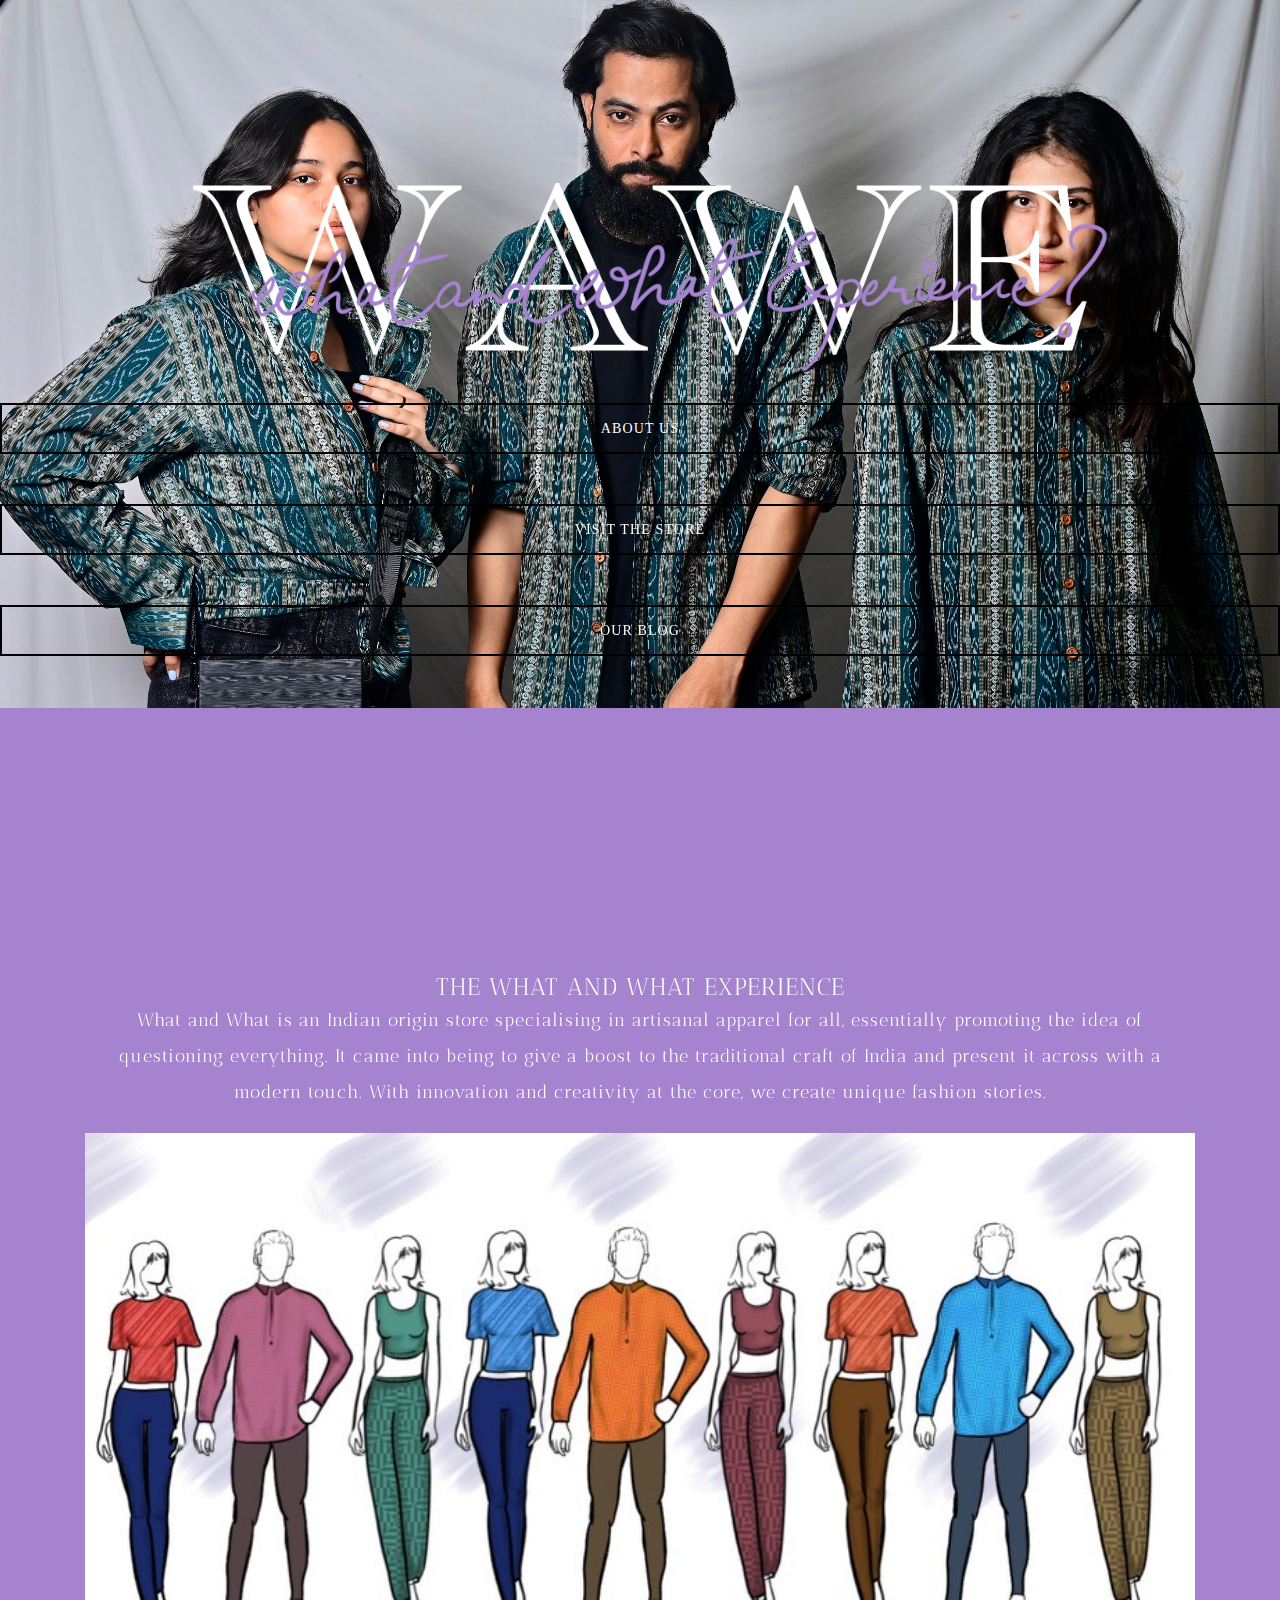
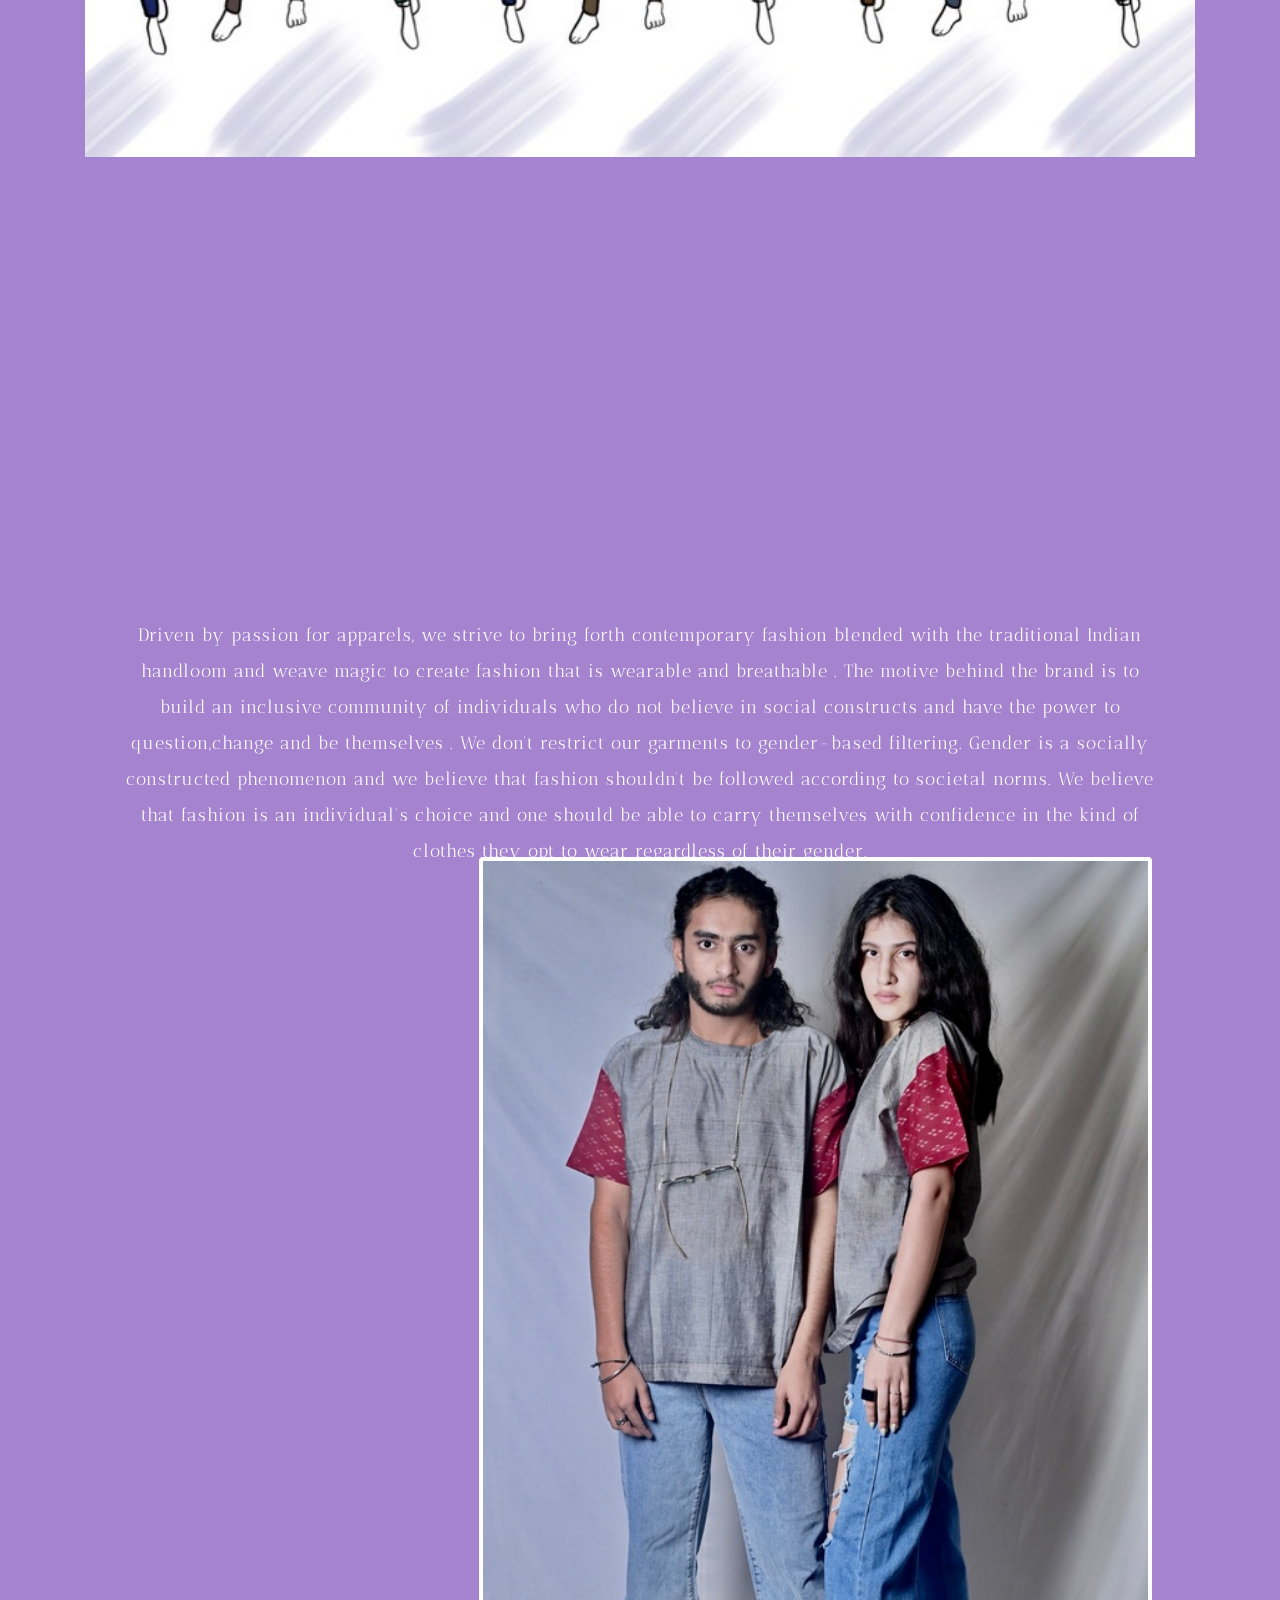
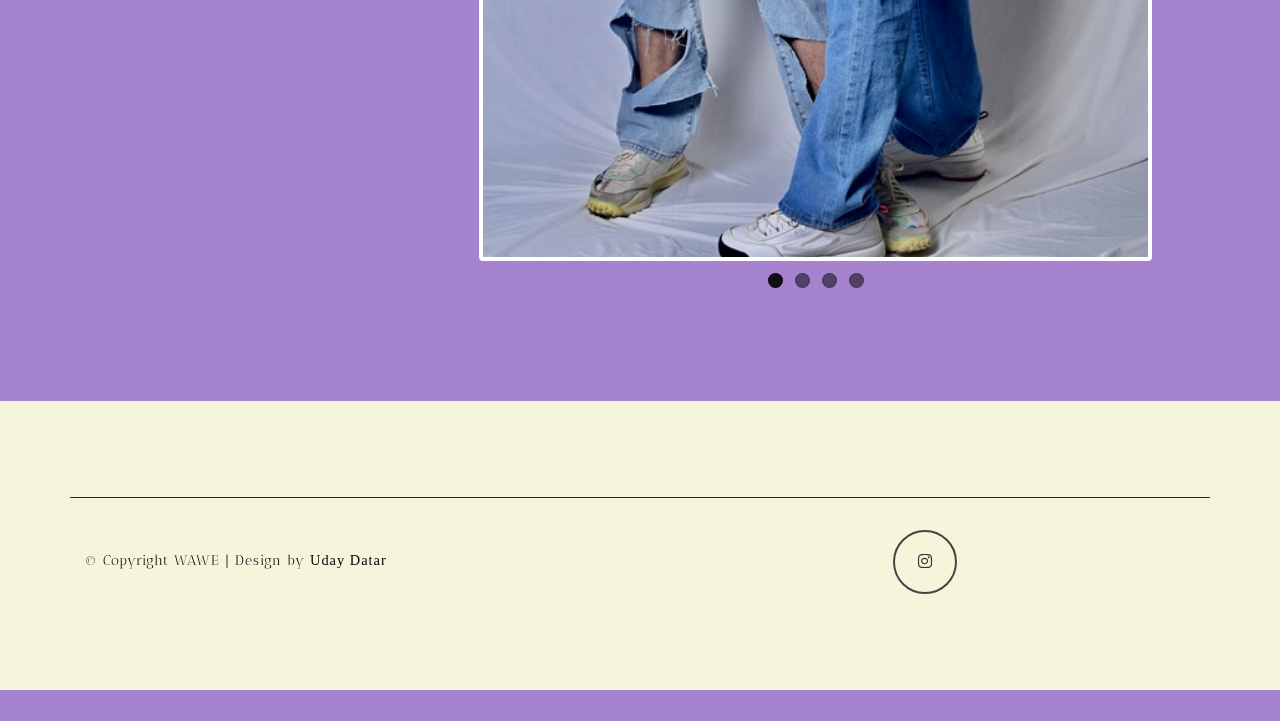
==== commit 50062b0c: "w" ====
--- a/index.html
+++ b/index.html
@@ -6,7 +6,7 @@
 	<title>WAWE</title>
 	<meta name="viewport" content="width=device-width, initial-scale=1">
 	<meta charset="utf-8">
-	<link rel="shortcut icon" type="image/x-icon" href="assets/img/favicon.ico">
+	<link rel="shortcut icon" type="image/x-icon" href="assets/img/favicon.ico" style="filter: invert(1);">
 	<link rel="preconnect" href="https://fonts.googleapis.com">
 	<link rel="preconnect" href="https://fonts.gstatic.com" crossorigin>
 	<link href="https://fonts.googleapis.com/css2?family=Fenix&display=swap" rel="stylesheet">
@@ -37,19 +37,22 @@
 	<div class="banner" id="home">
 		<!-- header -->
 		<header>
-			<div class="read">
-				<a href="#about" class="btn btn-sm animated-button victoria-two nav-link scroll" style="align-items: center; color: rgb(255, 255, 255);">About Us</a>
-			</div>
+			
 		</header>
 		<!-- //header -->
 		<!-- banner-text -->
 		<div id="wrapper">
 			<!-- Slideshow 1 -->
 			<div id="lol">
-				<a href="#"> <img src="images/wawe2.png" style="display: inline-block; position: relative; width: 100%; height: auto; filter: invert(1);"></a>
-				
+				<a href="#"> <img src="images/wawe5.png" style="display: inline-block; position: relative; width: 100%; height: auto; top: 100px;"></a>
 				<div class="read">
-					<a href="pricing.html" class="btn btn-sm animated-button victoria-two" style="align-items: center; color: rgb(255, 255, 255);">Visit The Store</a>
+					<a href="#about" class="btn btn-sm animated-button victoria-two nav-link scroll" style="align-items: center; color: rgb(255, 255, 255); top: 100px;">About Us</a>
+				</div>
+				<div class="read">
+					<a href="pricing.html" class="btn btn-sm animated-button victoria-two" style="align-items: center; color: rgb(255, 255, 255); top: 150px">Visit The Store</a>
+				</div>
+				<div class="read">
+					<a href="blog.html" class="btn btn-sm animated-button victoria-two" style="align-items: center; color: rgb(255, 255, 255); top: 200px;">Our Blog</a>
 				</div>
 			</div>
 			<div class="rslides_container">
@@ -92,7 +95,7 @@
 					<div class="row inner-sec">
 						<div class="mid-para text-center px-lg-5 px-md-4 px-2" data-aos="slide-up">
 							<h4 style="font-family: 'Antic Didone', serif; color: white;">THE WHAT AND WHAT EXPERIENCE</h4>
-							<p style="color: rgb(255, 255, 255);">Driven by passion for apparels, we strive to bring forth contemporary fashion blended with the traditional Indian handloom and weave magic to create fashion that is wearable and breathable . The motive behind the brand is to build an inclusive community of individuals who do not believe in social constructs and have the power to question,change and be themselves . We don’t restrict our garments to gender-based filtering. Gender is a socially constructed phenomenon and we believe that fashion shouldn’t be followed according to societal norms. We believe that fashion is an individual’s choice and one should be able to carry themselves with confidence in the kind of clothes they opt to wear regardless of their gender.</p>
+							<p style="color: rgb(255, 255, 255); font-size: large;">What and What is an Indian origin store specialising in artisanal apparel for all, essentially promoting the idea of questioning everything. It came into being to give a boost to the traditional craft of India and present it across with a modern touch. With innovation and creativity at the core, we create unique fashion stories.</p>
 						</div>
 					</div>
 				</div>
@@ -134,7 +137,7 @@
 			<h3 class="tittle text-center" data-aos="slide-up"></h3>
 			<div class="row inner-sec">
 				<div class="mid-para text-center px-lg-5 px-md-4 px-2" data-aos="slide-up">
-					<p style="color: rgb(255, 255, 255);">Driven by passion for apparels, we strive to bring forth contemporary fashion blended with the traditional Indian handloom and weave magic to create fashion that is wearable and breathable . The motive behind the brand is to build an inclusive community of individuals who do not believe in social constructs and have the power to question,change and be themselves . We don’t restrict our garments to gender-based filtering. Gender is a socially constructed phenomenon and we believe that fashion shouldn’t be followed according to societal norms. We believe that fashion is an individual’s choice and one should be able to carry themselves with confidence in the kind of clothes they opt to wear regardless of their gender.</p>
+					<p style="color: rgb(255, 255, 255); font-size: large;">Driven by passion for apparels, we strive to bring forth contemporary fashion blended with the traditional Indian handloom and weave magic to create fashion that is wearable and breathable . The motive behind the brand is to build an inclusive community of individuals who do not believe in social constructs and have the power to question,change and be themselves . We don’t restrict our garments to gender-based filtering. Gender is a socially constructed phenomenon and we believe that fashion shouldn’t be followed according to societal norms. We believe that fashion is an individual’s choice and one should be able to carry themselves with confidence in the kind of clothes they opt to wear regardless of their gender.</p>
 				</div>
 			</div>
 		</div>
@@ -143,25 +146,25 @@
 	<section class="banner-bottom" id="features">
 		<div class="feature-main container-fluid">
 			<div class="row">
-				<div class="col-lg-4 feature text-left" data-aos="fade-right">
+				<div class="col-lg-4 feature text-left" data-aos="fade-right" style="position:relative; top: 400px;">
 					<h2 style="font-family: 'Amatic SC', cursive; color: white;">RENAISSANCE</h2>
-					<p>To begin with, our first collection “Renaissance” is based on reviving the cottage industries of small towns in India and modernizing handloom and weaving it into the next IT thing. Through these garments, you will experience finesse and craftsmanship combined with quirk and fun. Our unique and designs makes our brand stand beyond the extra-ordinary. Each garment takes shape as a result of intensive thought process and days of hard work and passion. The sophistication with which these garments are weaved brings in finesse and elegance tailored to your needs and comfort. Our objective is to also give an impetus and encourage the local artisans and craftsmen to showcase their creative skills.</p>
+					<p style="font-size: large;">To begin with, our first collection “Renaissance” is based on reviving the cottage industries of small towns in India and modernizing handloom and weaving it into the next IT thing. Through these garments, you will experience finesse and craftsmanship combined with quirk and fun. Our unique and designs makes our brand stand beyond the extra-ordinary. Each garment takes shape as a result of intensive thought process and days of hard work and passion. The sophistication with which these garments are weaved brings in finesse and elegance tailored to your needs and comfort. Our objective is to also give an impetus and encourage the local artisans and craftsmen to showcase their creative skills.</p>
 				</div>
 				<div class="col-lg-8 feature fea-slider text-right">
 					<section class="slider">
 						<div class="flexslider">
 							<ul class="slides">
 								<li>
-									<img src="images/b1.jpg" class="img-fluid" alt="">
+									<img src="images/Slider1.jpg" class="img-fluid" alt="">
 								</li>
 								<li>
-									<img src="images/b2.jpg" class="img-fluid" alt="">
+									<img src="images/Slider2.jpg" class="img-fluid" alt="">
 								</li>
 								<li>
-									<img src="images/b3.jpg" class="img-fluid" alt="">
+									<img src="images/Slider3.jpg" class="img-fluid" alt="">
 								</li>
 								<li>
-									<img src="images/b4.jpg" class="img-fluid" alt="">
+									<img src="images/slider5.jpg" class="img-fluid" alt="">
 								</li>
 							</ul>
 						</div>
@@ -185,7 +188,7 @@
 				</div>
 				<div class="col-lg-6 social-icon footer text-right">
 					<div class="icon-social">
-						<a href="https://instagram.com/wawebyhvs?utm_medium=copy_link" class="button-footr">
+						<a href="https://www.instagram.com/wawebyhvs/" class="button-footr">
 							<i class="fab fa-instagram"></i>
 						</a>
 						<!-- <a href="#" class="button-footr">
--- a/css/style.css
+++ b/css/style.css
@@ -613,7 +613,7 @@
 }
 
 .banner {
-	background: url(../images/www.png) no-repeat 0px 0px;
+	background: url(../images/DSC_3525.JPG) no-repeat 0px 0px;
 	/* background-color: #a583ce; */
 	background-size: cover;
 	filter: blur(1);
@@ -717,7 +717,7 @@
 }
 
 a.animated-button.victoria-two:after {
-	background: #000000;
+	background: #a583ce;
 	-moz-transform: translateX(-50%) translateY(-50%) rotate(25deg);
 	-ms-transform: translateX(-50%) translateY(-50%) rotate(25deg);
 	-webkit-transform: translateX(-50%) translateY(-50%) rotate(25deg);
@@ -1484,7 +1484,7 @@
 	height: 48px;
 	border: none;
 	text-indent: 100%;
-	background: url(../images/top_up.png) no-repeat 0px 0px;
+	background: url(../images/up.png) no-repeat 0px 0px;
 }
 
 /*--// copyright-- */
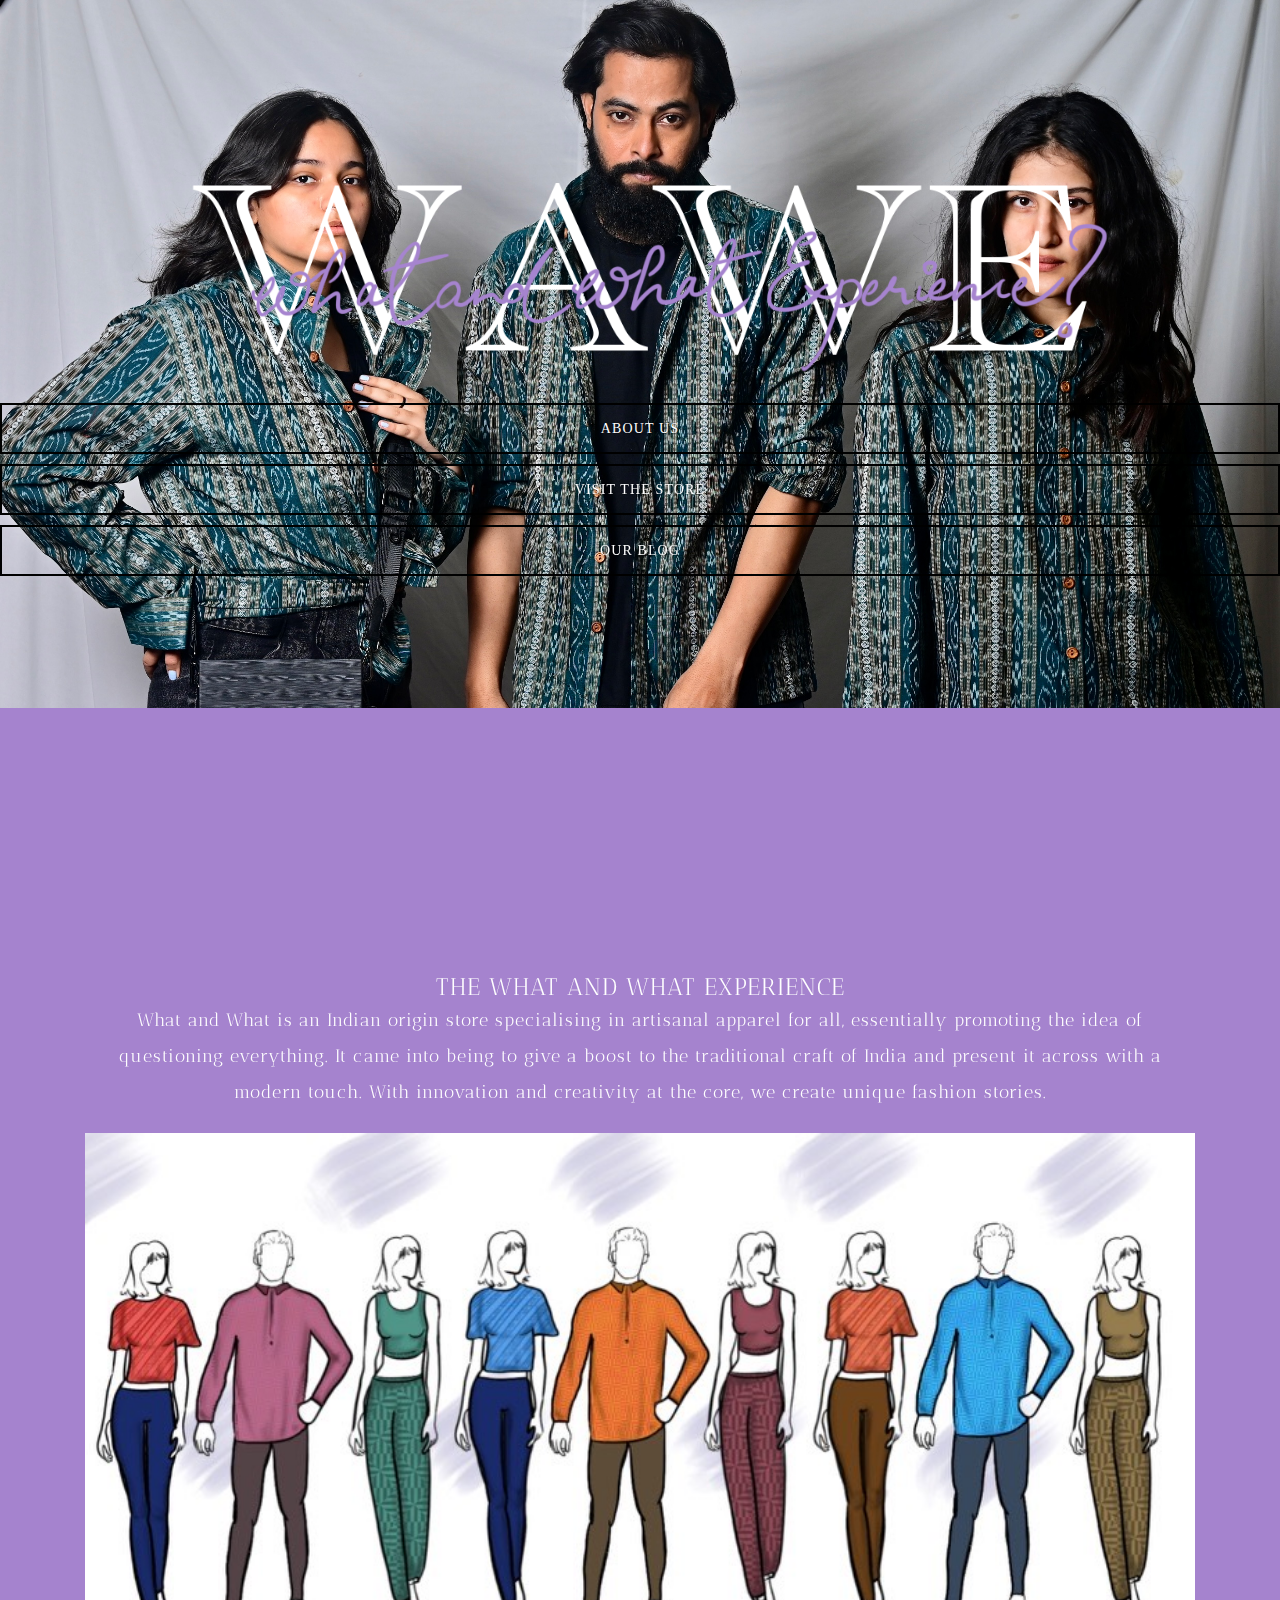
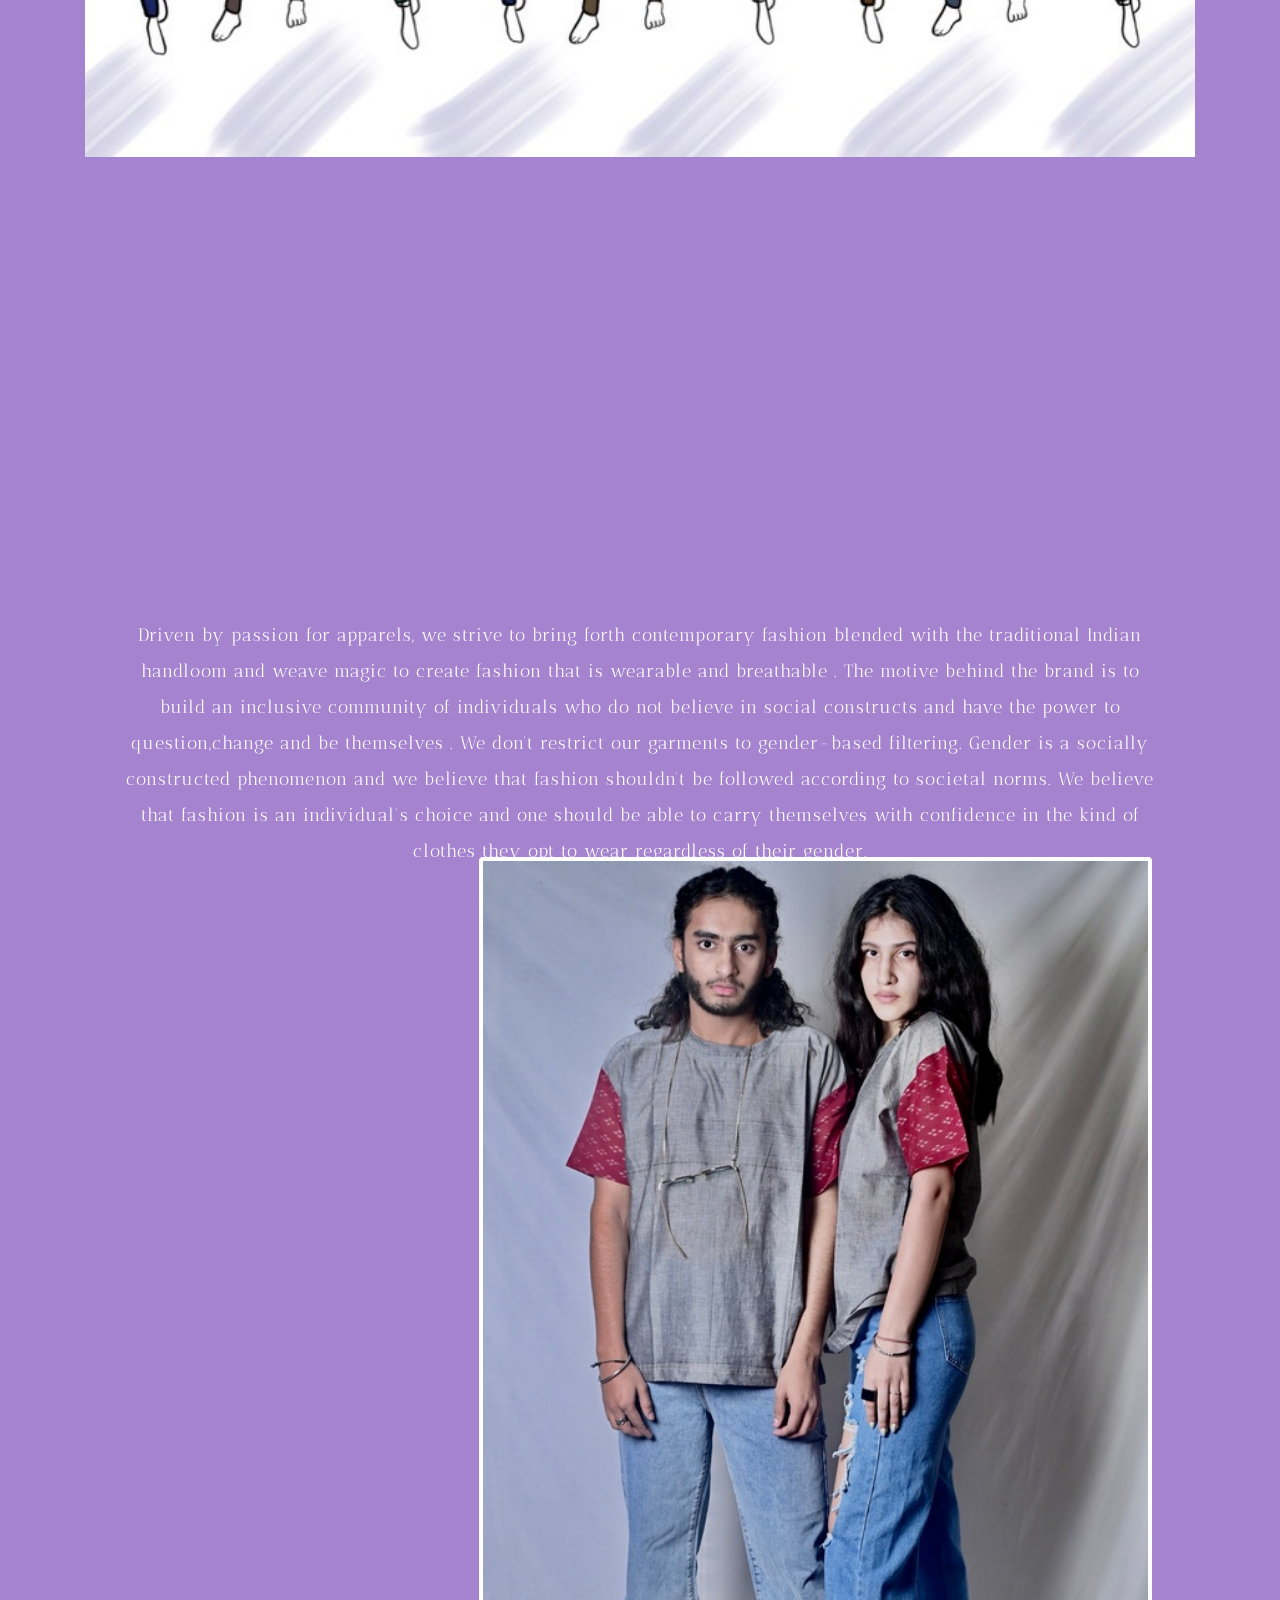
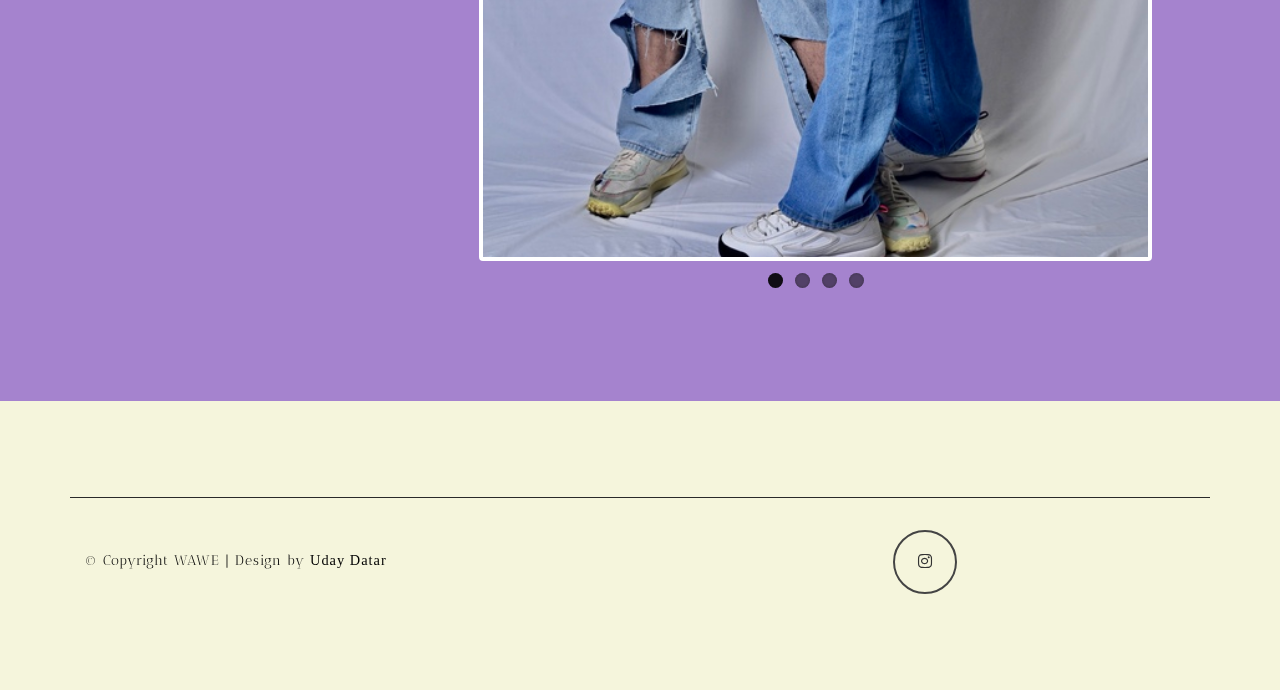
==== commit 0e2fa361: "Update index.html" ====
--- a/index.html
+++ b/index.html
@@ -46,13 +46,13 @@
 			<div id="lol">
 				<a href="#"> <img src="images/wawe5.png" style="display: inline-block; position: relative; width: 100%; height: auto; top: 100px;"></a>
 				<div class="read">
-					<a href="#about" class="btn btn-sm animated-button victoria-two nav-link scroll" style="align-items: center; color: rgb(255, 255, 255); top: 100px;">About Us</a>
+					<a href="#about" class="btn btn-sm animated-button victoria-two nav-link scroll" style="align-items: center; color: rgb(255, 255, 255);top: 100px;">About Us</a>
 				</div>
 				<div class="read">
-					<a href="pricing.html" class="btn btn-sm animated-button victoria-two" style="align-items: center; color: rgb(255, 255, 255); top: 150px">Visit The Store</a>
+					<a href="pricing.html" class="btn btn-sm animated-button victoria-two" style="align-items: center; color: rgb(255, 255, 255); top: 110px">Visit The Store</a>
 				</div>
 				<div class="read">
-					<a href="blog.html" class="btn btn-sm animated-button victoria-two" style="align-items: center; color: rgb(255, 255, 255); top: 200px;">Our Blog</a>
+					<a href="blog.html" class="btn btn-sm animated-button victoria-two" style="align-items: center; color: rgb(255, 255, 255); top: 120px;">Our Blog</a>
 				</div>
 			</div>
 			<div class="rslides_container">
@@ -146,9 +146,9 @@
 	<section class="banner-bottom" id="features">
 		<div class="feature-main container-fluid">
 			<div class="row">
-				<div class="col-lg-4 feature text-left" data-aos="fade-right" style="position:relative; top: 400px;">
+				<div class="col-lg-4 feature text-left" data-aos="fade-right">
 					<h2 style="font-family: 'Amatic SC', cursive; color: white;">RENAISSANCE</h2>
-					<p style="font-size: large;">To begin with, our first collection “Renaissance” is based on reviving the cottage industries of small towns in India and modernizing handloom and weaving it into the next IT thing. Through these garments, you will experience finesse and craftsmanship combined with quirk and fun. Our unique and designs makes our brand stand beyond the extra-ordinary. Each garment takes shape as a result of intensive thought process and days of hard work and passion. The sophistication with which these garments are weaved brings in finesse and elegance tailored to your needs and comfort. Our objective is to also give an impetus and encourage the local artisans and craftsmen to showcase their creative skills.</p>
+					<p>To begin with, our first collection “Renaissance” is based on reviving the cottage industries of small towns in India and modernizing handloom and weaving it into the next IT thing. Through these garments, you will experience finesse and craftsmanship combined with quirk and fun. Our unique and designs makes our brand stand beyond the extra-ordinary. Each garment takes shape as a result of intensive thought process and days of hard work and passion. The sophistication with which these garments are weaved brings in finesse and elegance tailored to your needs and comfort. Our objective is to also give an impetus and encourage the local artisans and craftsmen to showcase their creative skills.</p>
 				</div>
 				<div class="col-lg-8 feature fea-slider text-right">
 					<section class="slider">
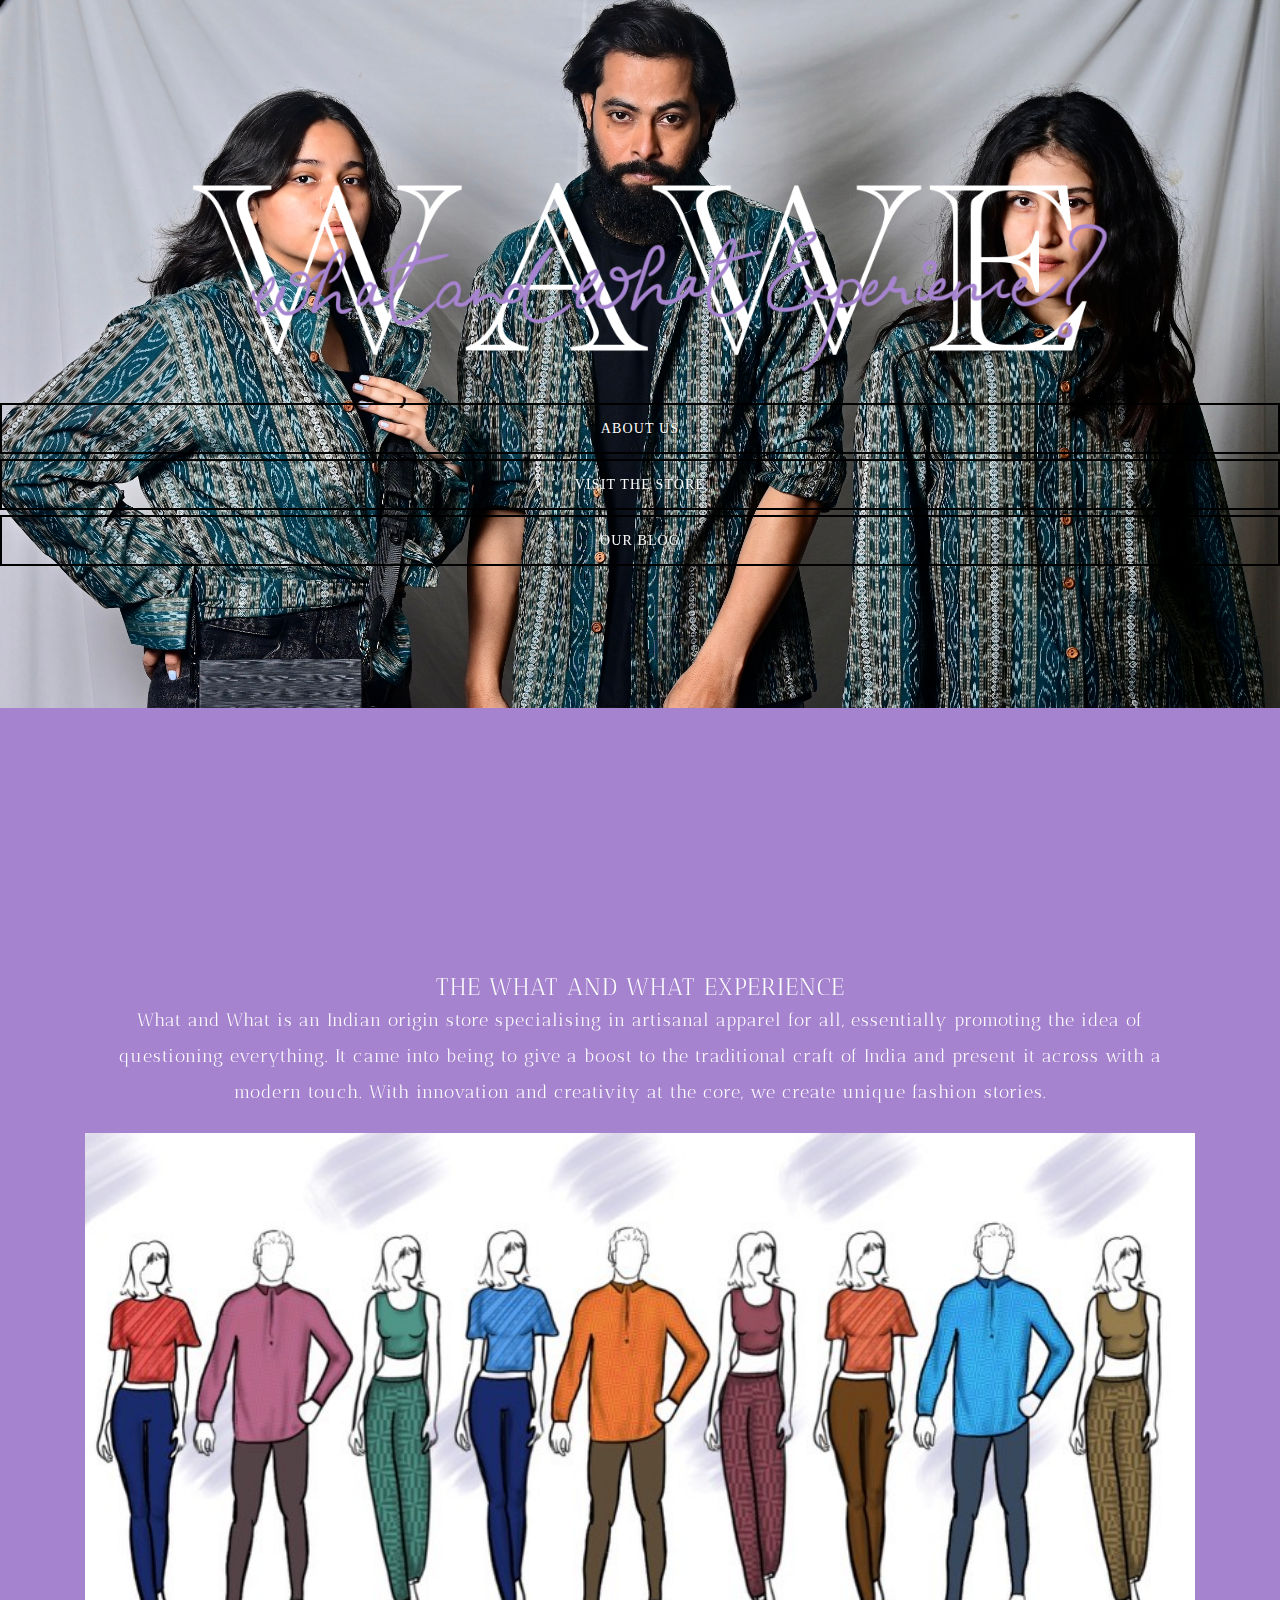
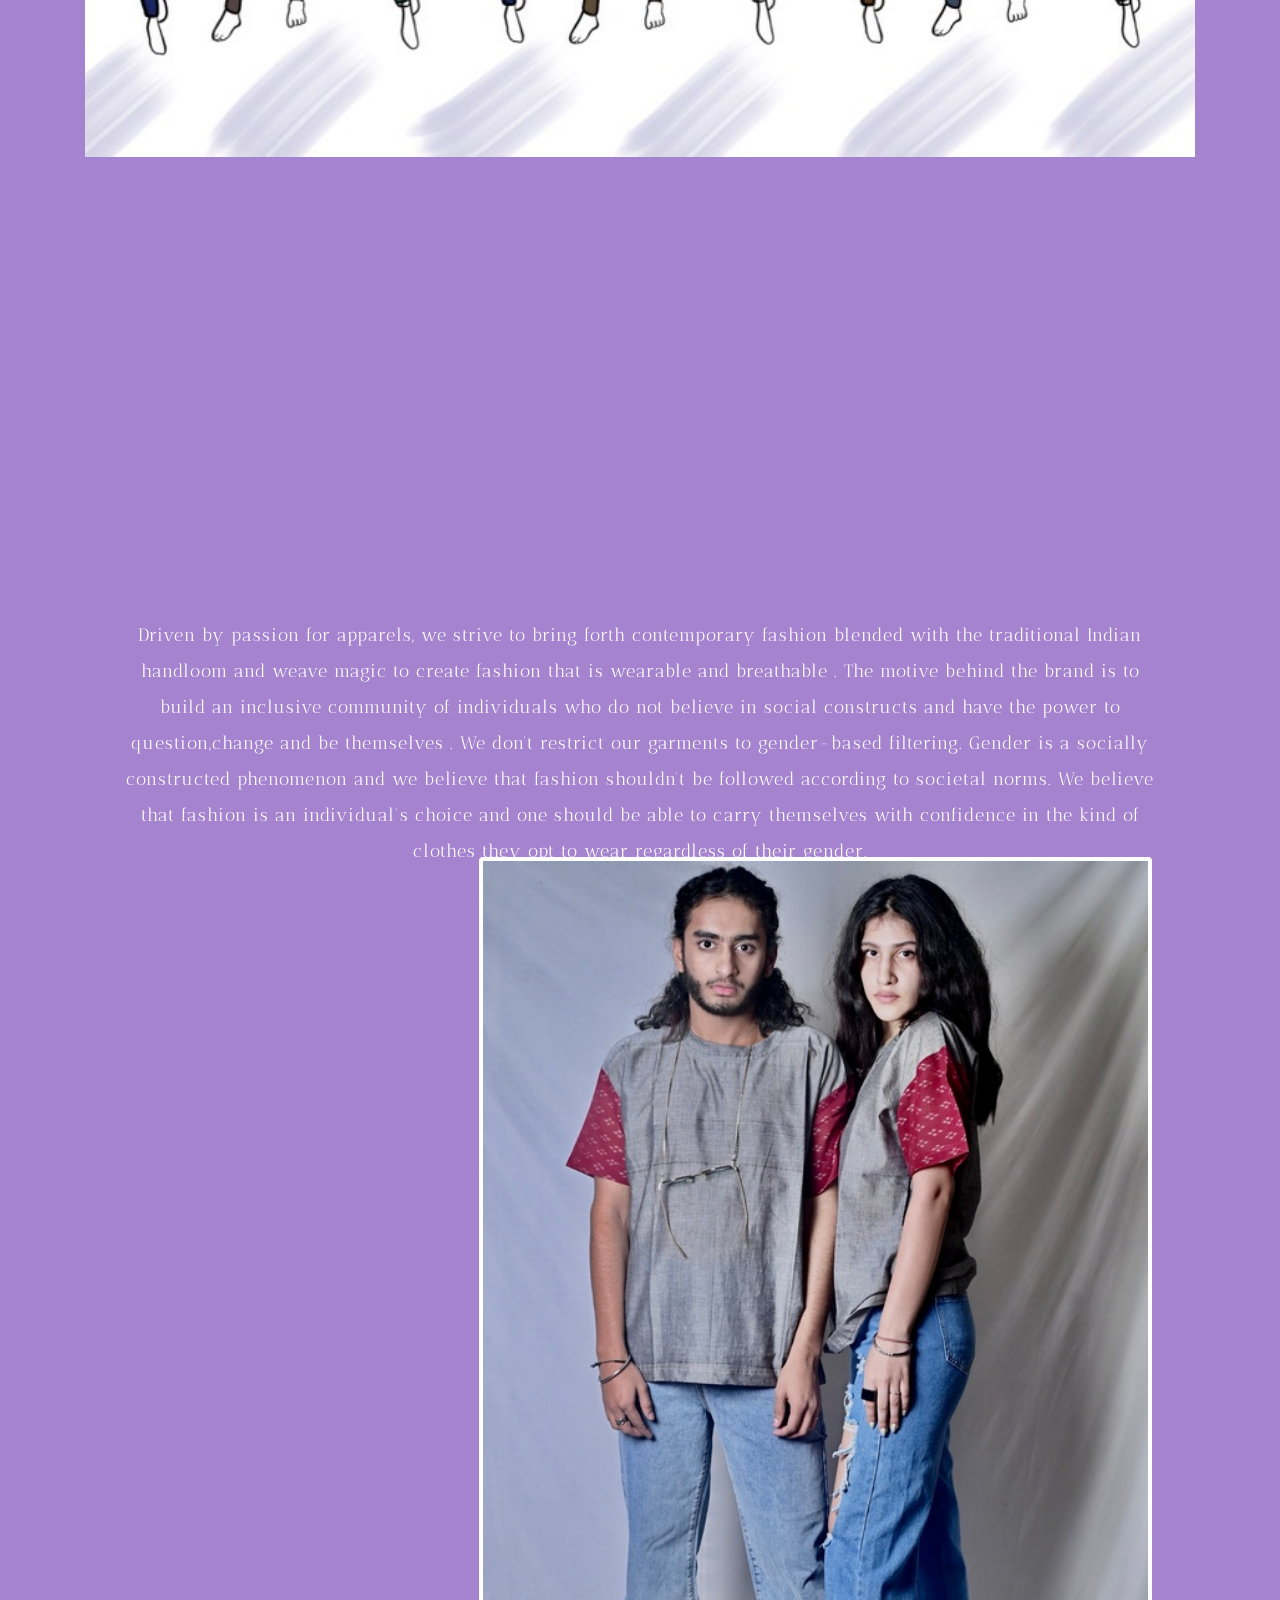
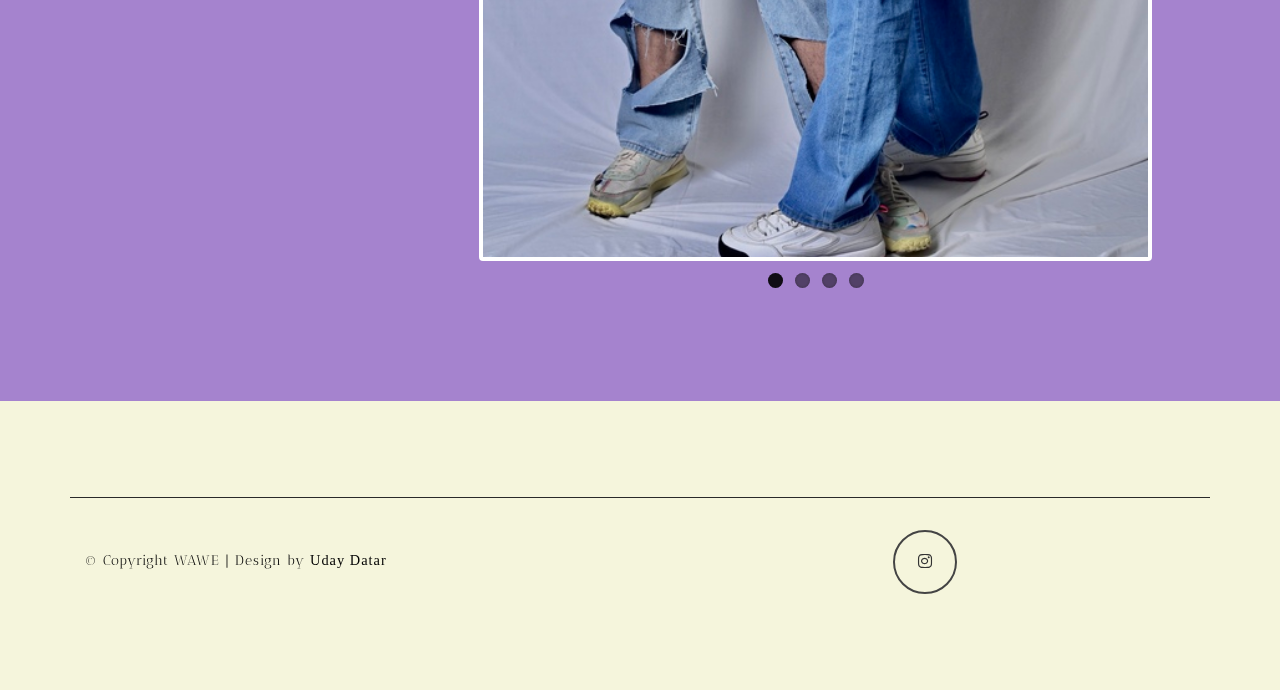
==== commit b4260f34: "dumb" ====
--- a/index.html
+++ b/index.html
@@ -49,10 +49,10 @@
 					<a href="#about" class="btn btn-sm animated-button victoria-two nav-link scroll" style="align-items: center; color: rgb(255, 255, 255);top: 100px;">About Us</a>
 				</div>
 				<div class="read">
-					<a href="pricing.html" class="btn btn-sm animated-button victoria-two" style="align-items: center; color: rgb(255, 255, 255); top: 110px">Visit The Store</a>
+					<a href="pricing.html" class="btn btn-sm animated-button victoria-two" style="align-items: center; color: rgb(255, 255, 255); top: 105px">Visit The Store</a>
 				</div>
 				<div class="read">
-					<a href="blog.html" class="btn btn-sm animated-button victoria-two" style="align-items: center; color: rgb(255, 255, 255); top: 120px;">Our Blog</a>
+					<a href="blog.html" class="btn btn-sm animated-button victoria-two" style="align-items: center; color: rgb(255, 255, 255); top: 110px;">Our Blog</a>
 				</div>
 			</div>
 			<div class="rslides_container">
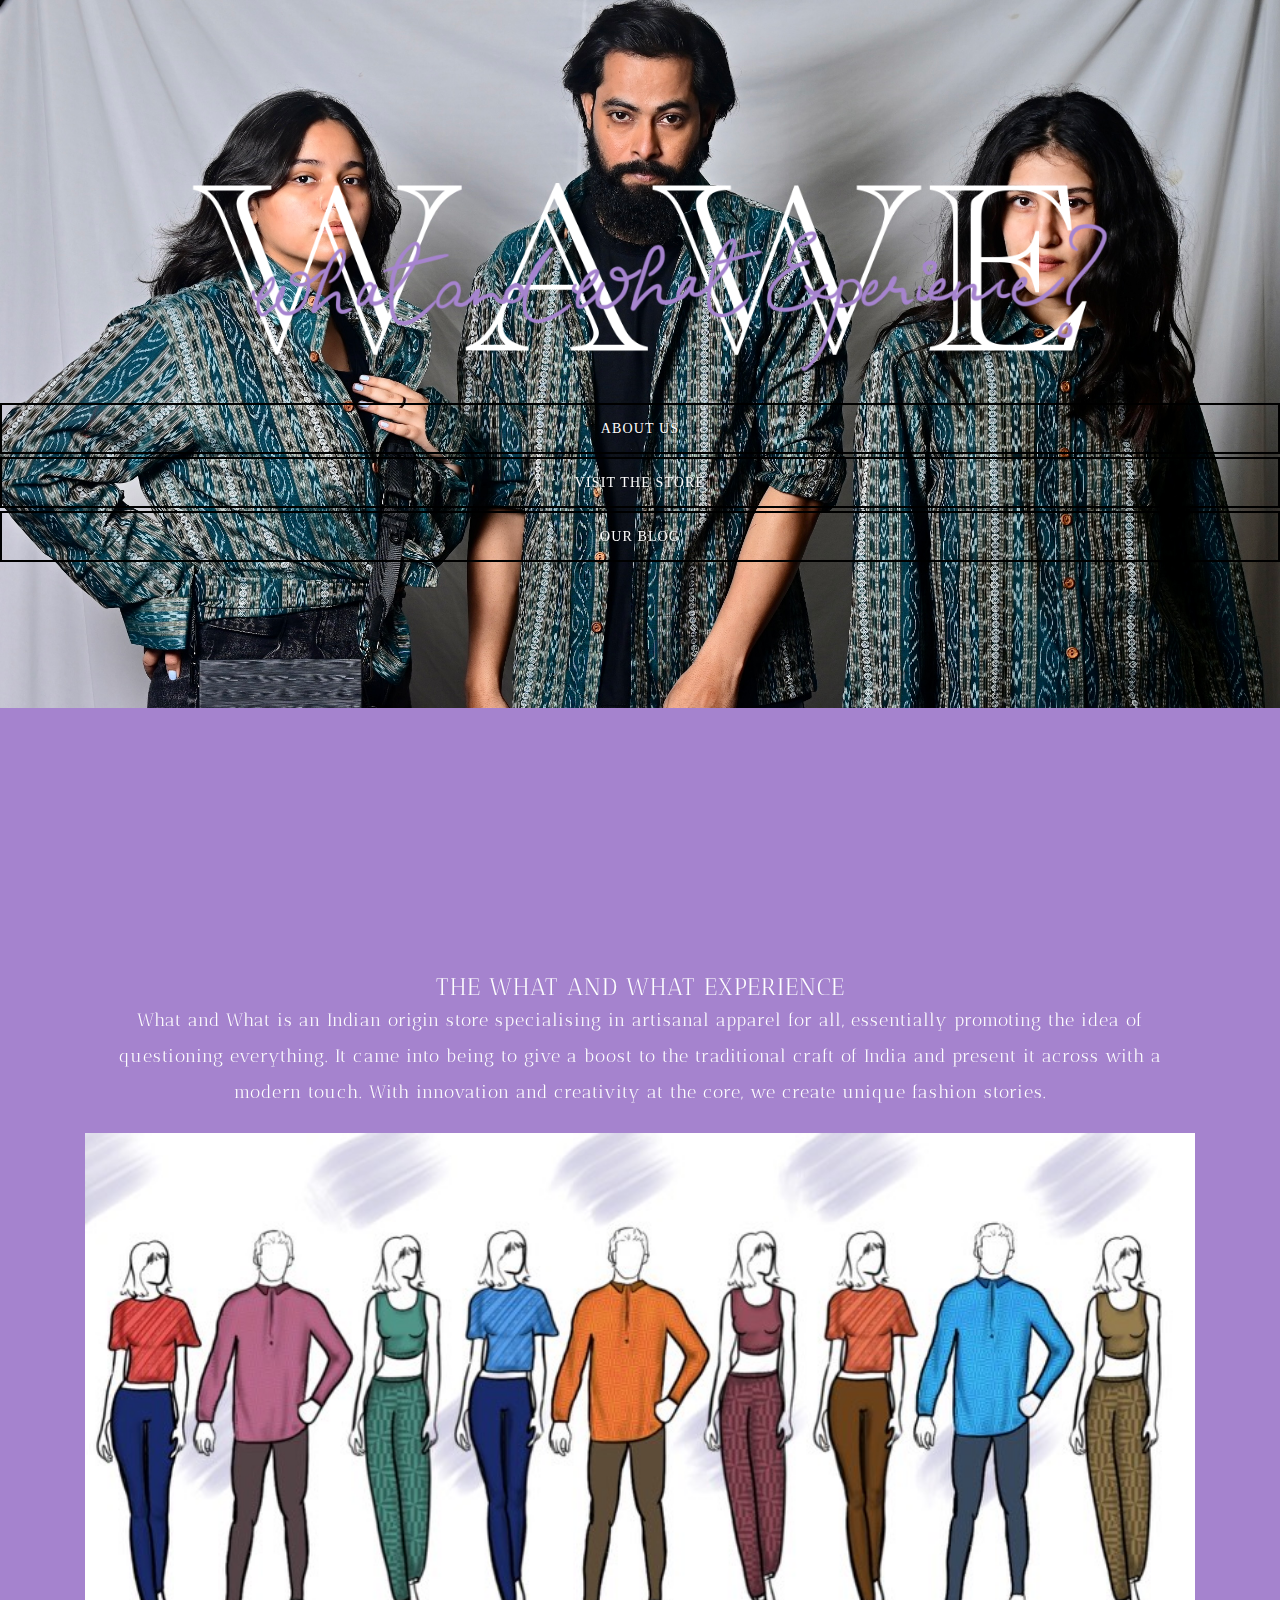
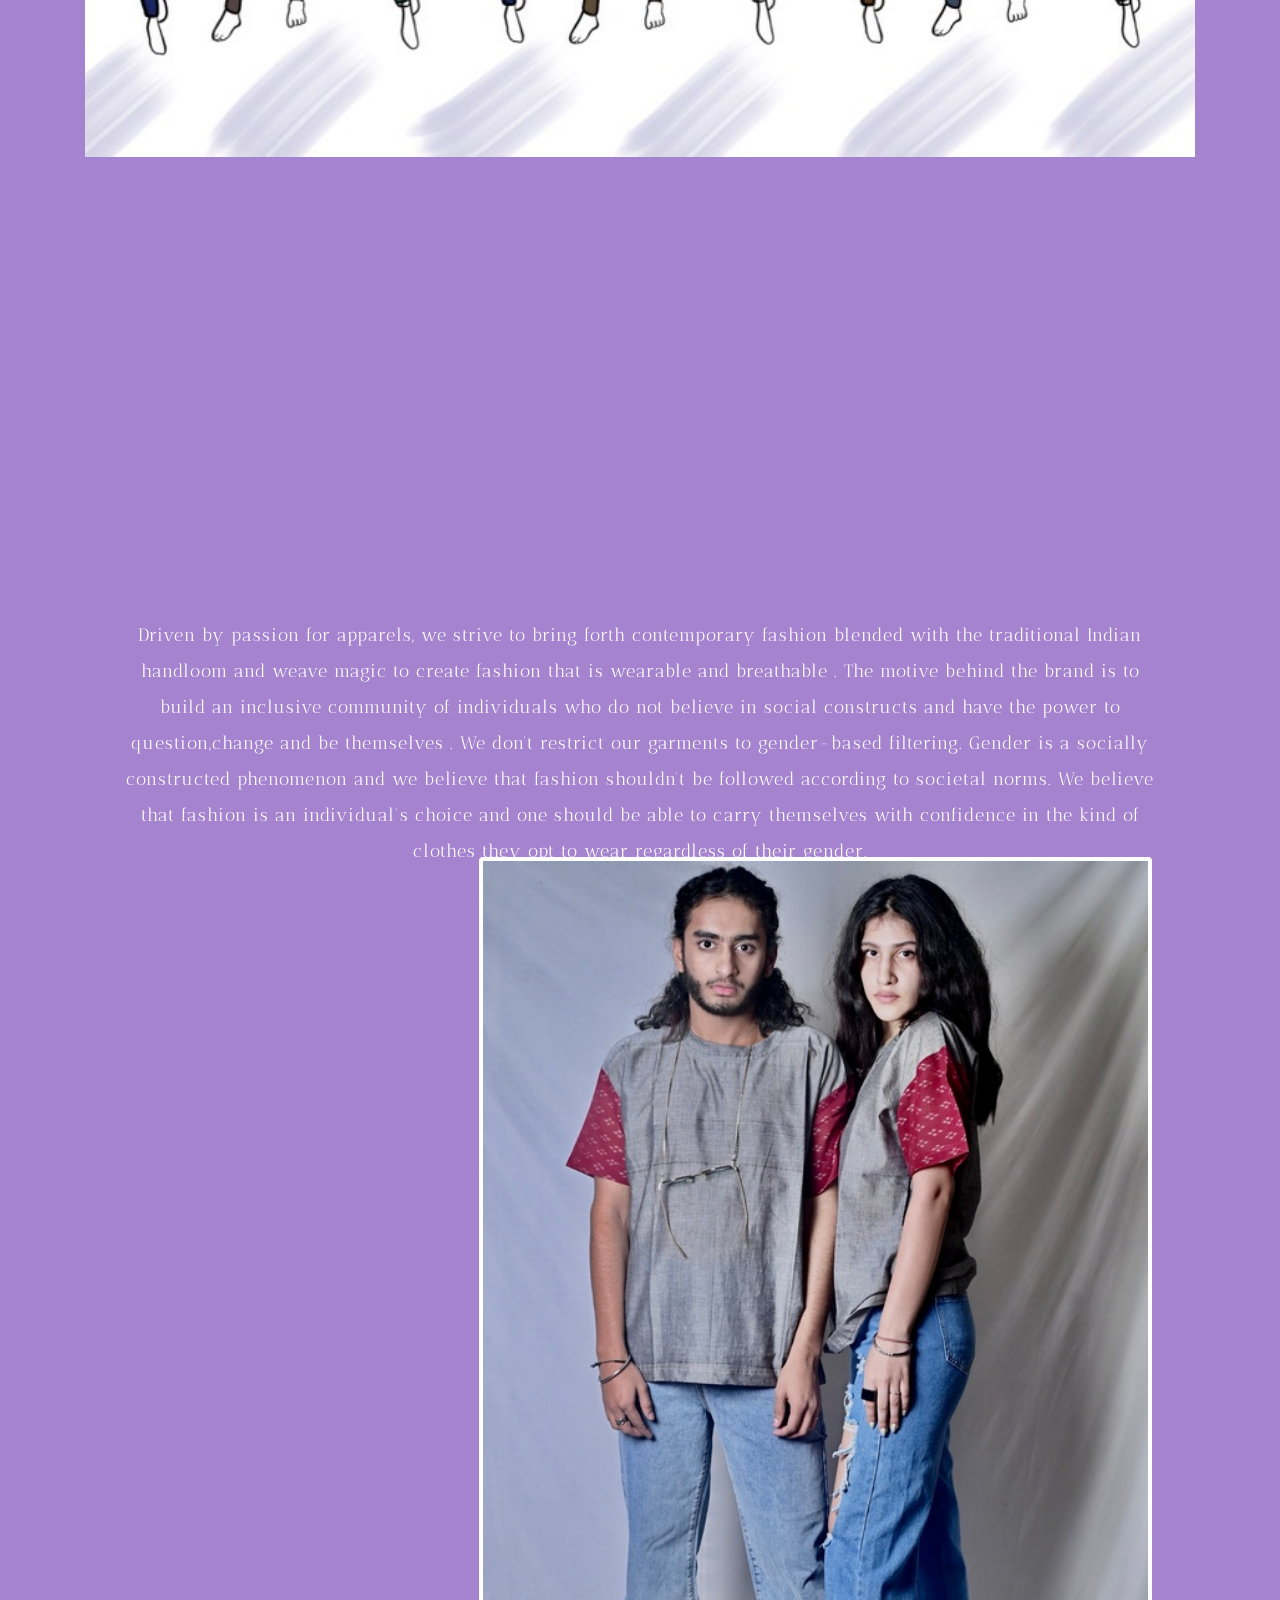
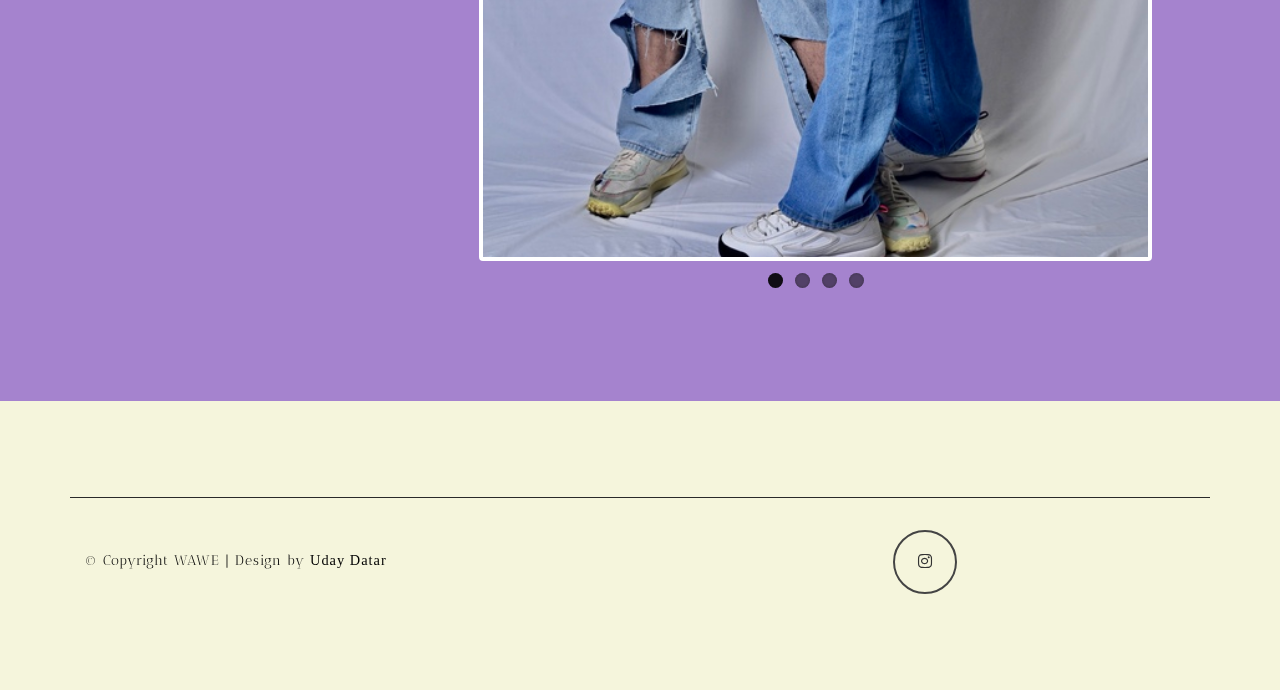
==== commit 6926fff1: "Update index.html" ====
--- a/index.html
+++ b/index.html
@@ -49,10 +49,10 @@
 					<a href="#about" class="btn btn-sm animated-button victoria-two nav-link scroll" style="align-items: center; color: rgb(255, 255, 255);top: 100px;">About Us</a>
 				</div>
 				<div class="read">
-					<a href="pricing.html" class="btn btn-sm animated-button victoria-two" style="align-items: center; color: rgb(255, 255, 255); top: 105px">Visit The Store</a>
+					<a href="pricing.html" class="btn btn-sm animated-button victoria-two" style="align-items: center; color: rgb(255, 255, 255); top: 103px">Visit The Store</a>
 				</div>
 				<div class="read">
-					<a href="blog.html" class="btn btn-sm animated-button victoria-two" style="align-items: center; color: rgb(255, 255, 255); top: 110px;">Our Blog</a>
+					<a href="blog.html" class="btn btn-sm animated-button victoria-two" style="align-items: center; color: rgb(255, 255, 255); top: 106px">Our Blog</a>
 				</div>
 			</div>
 			<div class="rslides_container">
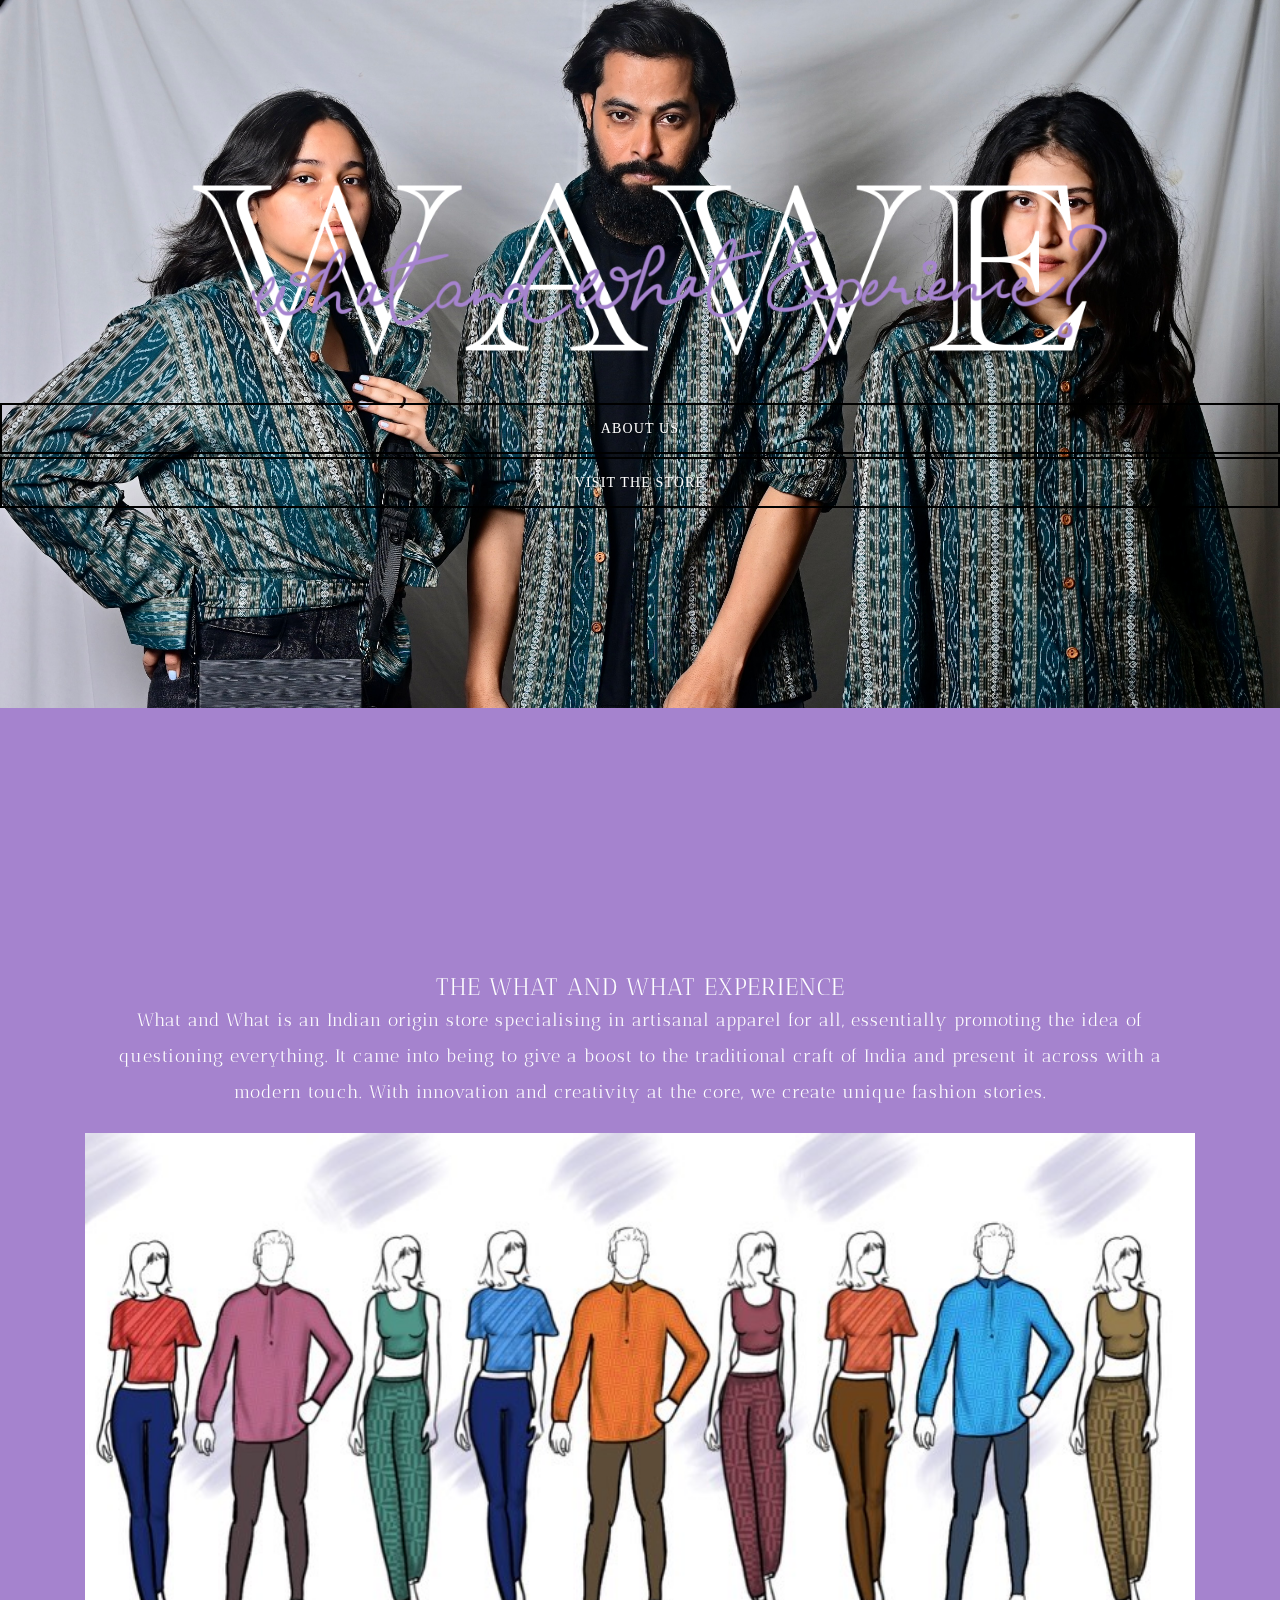
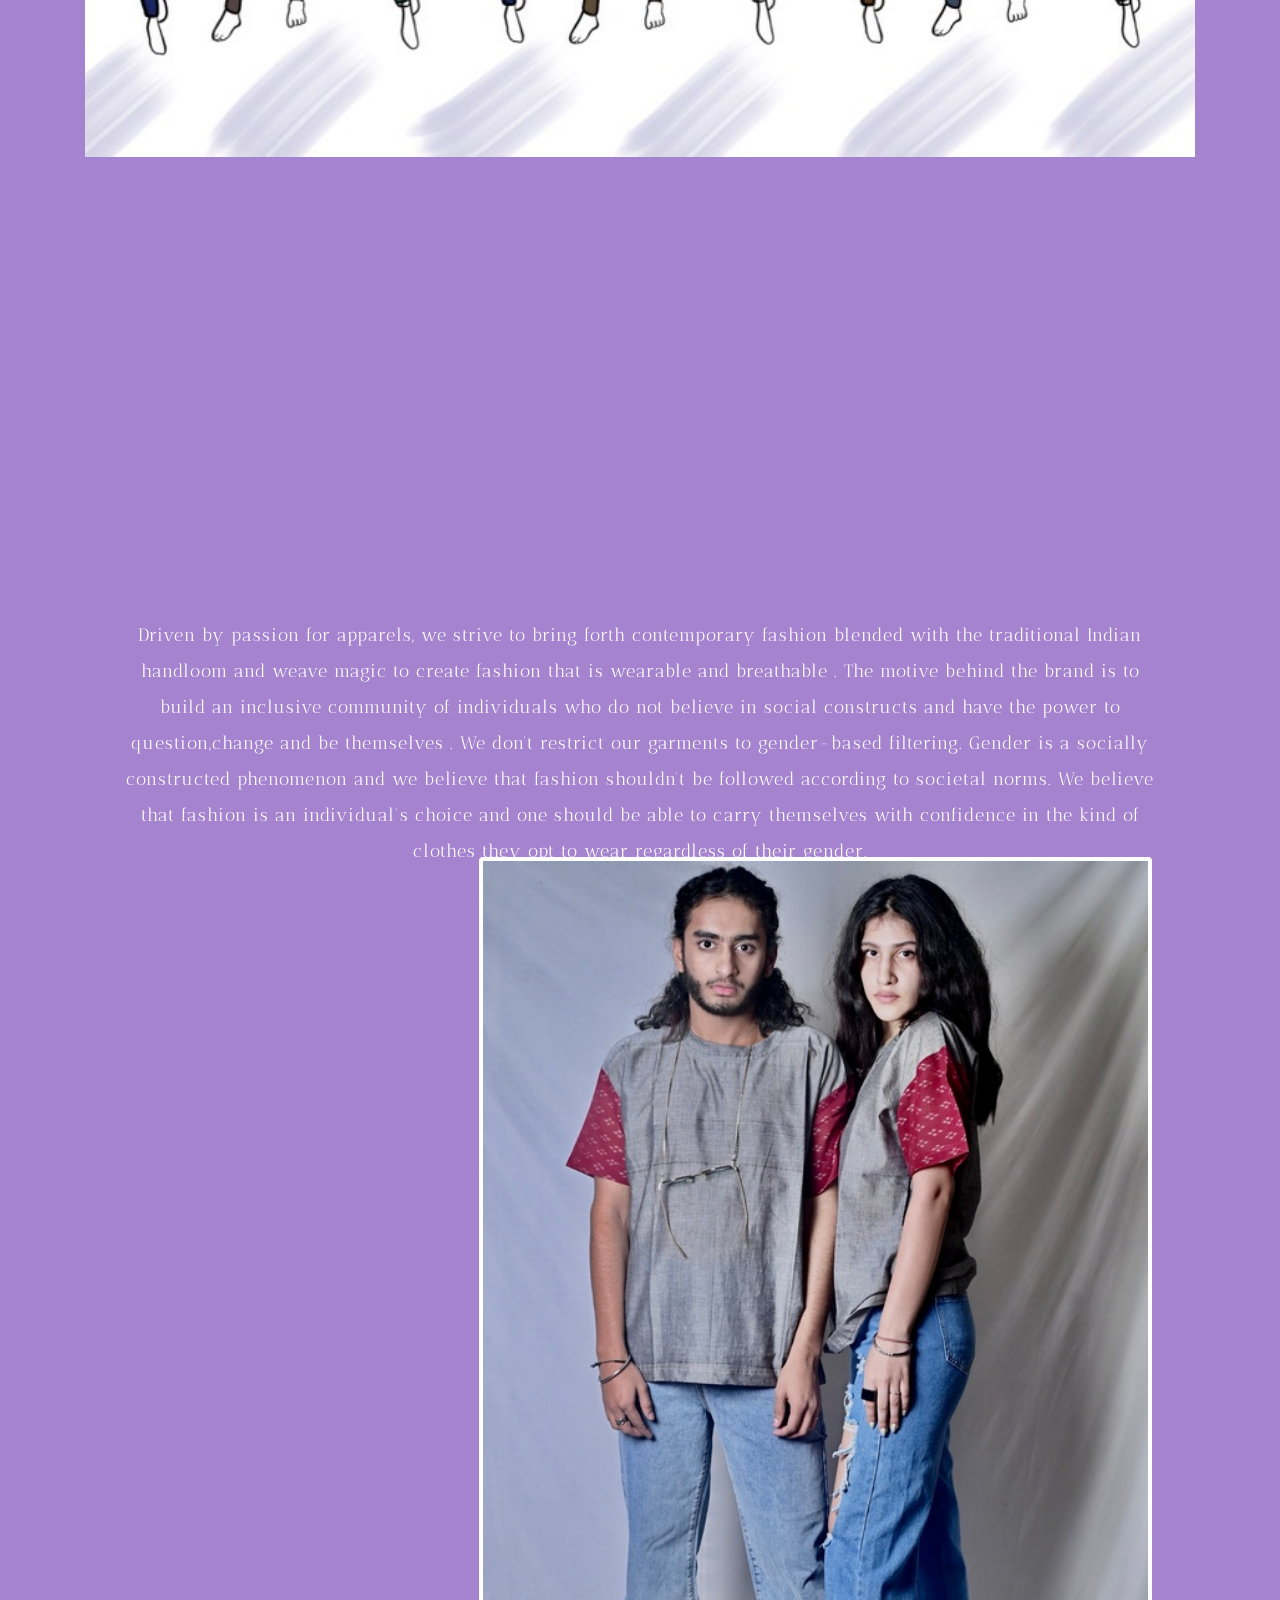
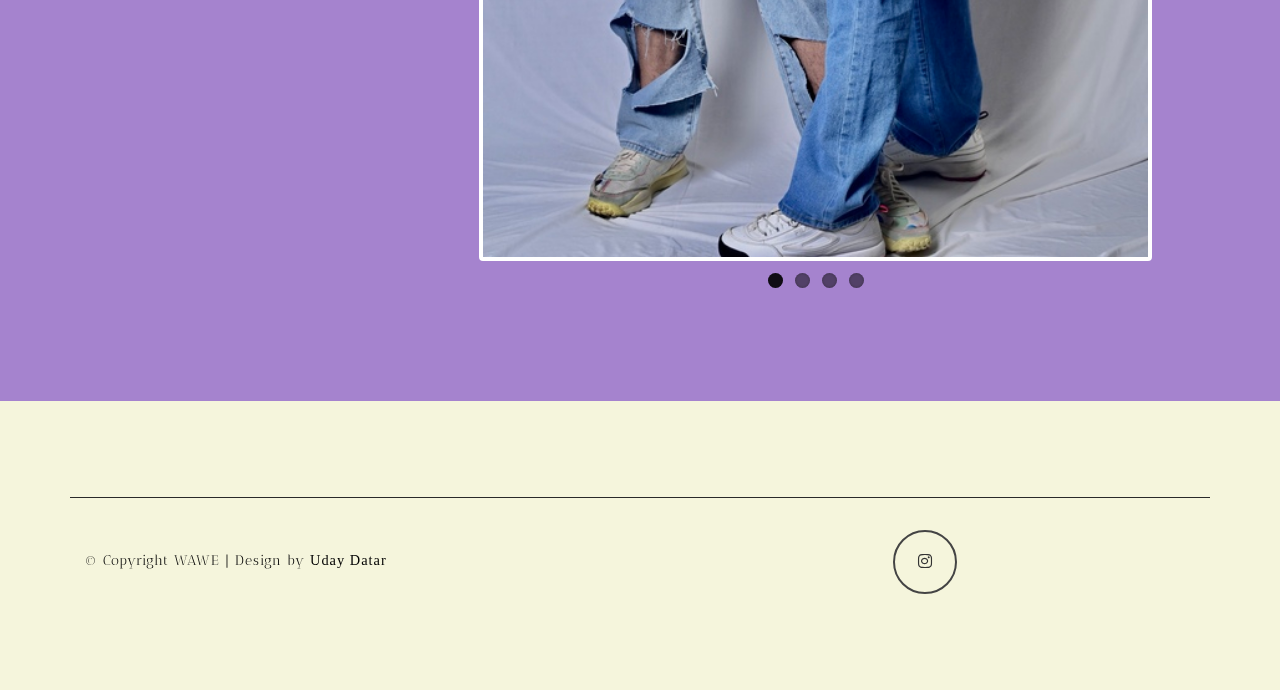
==== commit 2ae7257c: "Update index.html" ====
--- a/index.html
+++ b/index.html
@@ -51,9 +51,9 @@
 				<div class="read">
 					<a href="pricing.html" class="btn btn-sm animated-button victoria-two" style="align-items: center; color: rgb(255, 255, 255); top: 103px">Visit The Store</a>
 				</div>
-				<div class="read">
+				<!-- <div class="read">
 					<a href="blog.html" class="btn btn-sm animated-button victoria-two" style="align-items: center; color: rgb(255, 255, 255); top: 106px">Our Blog</a>
-				</div>
+				</div> -->
 			</div>
 			<div class="rslides_container">
 				<ul class="rslides" id="slider1">
